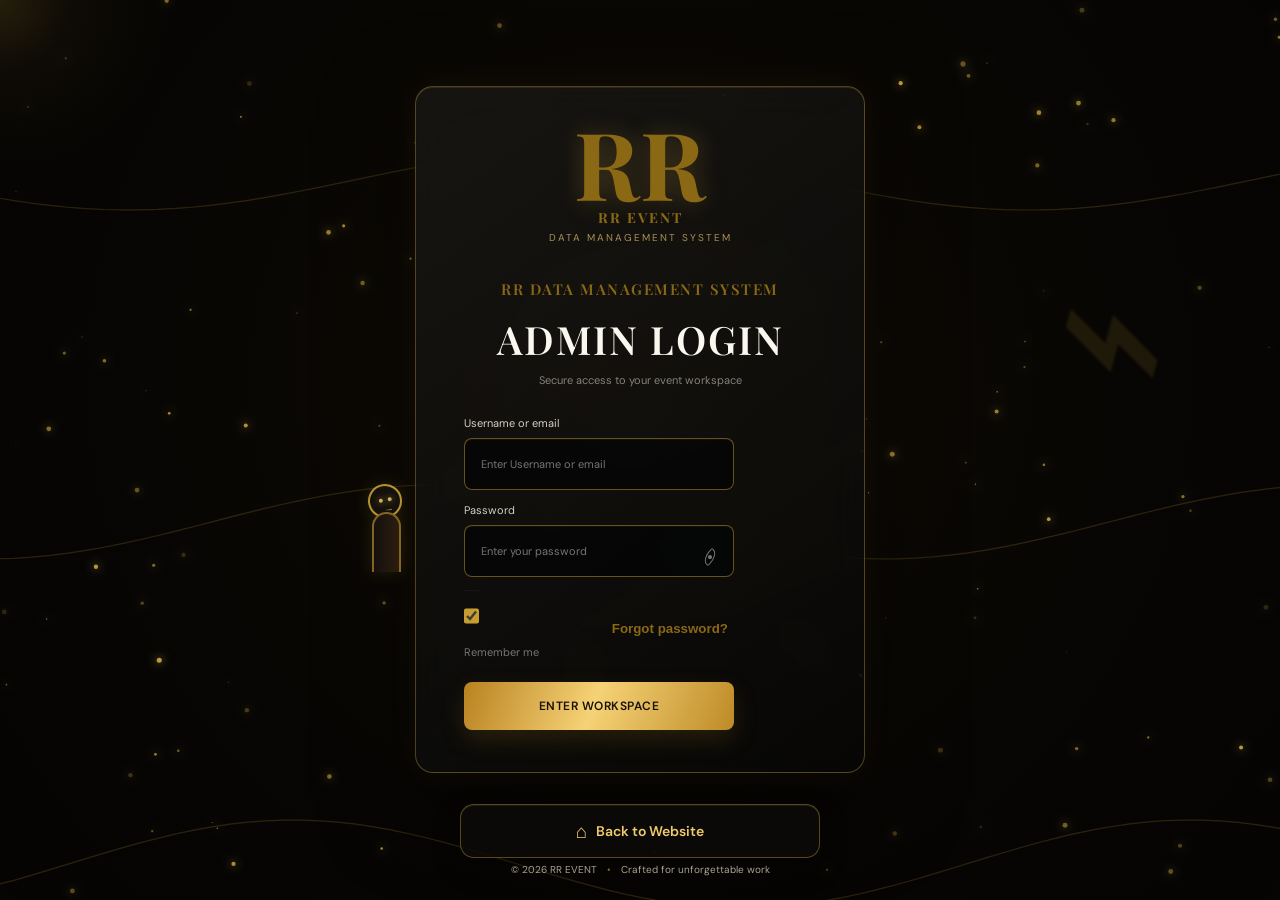
==== admin.html @ 733ca13f "Add files via upload" ====
<!doctype html>
<html lang="en">
<head>
  <meta charset="UTF-8">
  <meta name="viewport" content="width=device-width, initial-scale=1.0">
  <meta name="theme-color" content="#0b0b0c">
  <title>RR Data Management System</title>
  <link rel="preconnect" href="https://fonts.googleapis.com">
  <link rel="preconnect" href="https://fonts.gstatic.com" crossorigin>
  <link href="https://fonts.googleapis.com/css2?family=DM+Sans:wght@400;500;600;700&family=Playfair+Display:wght@600;700&display=swap" rel="stylesheet">
  <link rel="stylesheet" href="admin.css">
</head>
<body>
  <section class="login-screen" id="loginScreen">
    <div class="login-art"></div>
    <div class="localized-blur" id="localizedBlur" aria-hidden="true"></div>
    <canvas class="luxury-canvas" id="luxuryCanvas" aria-hidden="true"></canvas>
    <div class="cursor-glow" id="cursorGlow" aria-hidden="true"></div>
    <div class="decor decor-right" aria-hidden="true">⌁</div>
    <div class="login-panel">
      <a class="back-to-website" href="https://rreventin-glitch.github.io/rrevent/" target="_blank" rel="noopener noreferrer"><span aria-hidden="true">⌂</span> Back to Website</a>
      <div class="login-card" id="loginCard">
        <div class="peek-character" aria-hidden="true"><span class="peek-head"><i class="peek-eye eye-left"></i><i class="peek-eye eye-right"></i><b class="peek-mouth"></b></span><span class="peek-body"></span></div>
        <div class="brand-lockup"><span class="brand-mark">RR</span><span><b>RR EVENT</b><small>DATA MANAGEMENT SYSTEM</small></span></div>
        <div class="login-copy"><span class="eyebrow">RR DATA MANAGEMENT SYSTEM</span><h1>ADMIN LOGIN</h1><p>Secure access to your event workspace</p></div>
      <form id="loginForm">
        <label><span>Username or email</span><input id="username" type="text" placeholder="Enter Username or email" required></label>
        <label><span>Password</span><div class="password-field"><input id="password" type="password" placeholder="Enter your password" required><button type="button" class="icon-button" id="togglePassword" aria-label="Show password"><span class="eye-icon"><i></i></span></button></div></label>
        <div class="login-options"><label class="check"><input type="checkbox" checked> <span>Remember me</span></label><button type="button" class="text-button" id="forgotPassword">Forgot password?</button></div>
        <button class="primary-button" type="submit">Enter workspace <span>→</span></button>
      </form>
      </div>
    </div>
    <footer>© 2026 RR EVENT <span>•</span> Crafted for unforgettable work</footer>
  </section>

  <div class="modal-backdrop hidden" id="forgotPasswordModal"><div class="confirm-modal forgot-modal"><button class="modal-close" id="closeForgotPassword" aria-label="Close">×</button><div class="modal-symbol lock-symbol">⌑</div><span class="eyebrow">Security notice</span><h2>Password Reset Restricted</h2><p>Password reset is available only through authorized management.<br><br>Please contact your CEO or System Administrator for password assistance.</p><div class="ceo-contact"><span>Email <b>admin@rrevent.in</b></span><span>Phone <b>+91 62993 04593</b></span></div><div class="modal-actions"><button class="secondary-button" id="closeForgotPasswordAlt">Close</button><button class="primary-button" id="contactCeo">Contact CEO</button></div></div></div>

  <div class="app-shell hidden" id="appShell">
    <aside class="sidebar" id="sidebar">
      <div class="brand-lockup sidebar-brand"><span class="brand-mark">RR</span><span><b>RR EVENT</b><small>DATA MANAGEMENT</small></span></div>
      <div class="workspace-label">Workspace <span class="status-dot"></span></div>
      <nav class="nav-list" id="navList">
        <button class="nav-item active" data-view="Dashboard"><span>⌂</span> Dashboard</button>
        <button class="nav-item" data-view="Customers"><span>♙</span> Customers</button>
        <button class="nav-item" data-view="Bookings"><span>▣</span> Bookings</button>
        <button class="nav-item" data-view="Event Calendar"><span>▦</span> Event Calendar</button>
        <button class="nav-item" data-view="Payments"><span>₹</span> Payments</button>
        <button class="nav-item" data-view="Quotes"><span>▤</span> Quotes</button>
        <button class="nav-item" data-view="Teams"><span>♧</span> Teams</button>
        <div class="nav-divider"></div>
        <button class="nav-item" data-view="Photography"><span>◉</span> Photography</button>
        <button class="nav-item" data-view="Videography"><span>▷</span> Videography</button>
        <button class="nav-item" data-view="Albums"><span>▧</span> Albums</button>
        <button class="nav-item" data-view="Reports"><span>⌁</span> Reports</button>
        <button class="nav-item" data-view="Settings"><span>⚙</span> Settings</button>
      </nav>
      <div class="sidebar-footer"><div class="support-icon">?</div><div><b>Need a hand?</b><small>Talk to support</small></div><span>→</span></div>
    </aside>
    <main class="main-content">
      <header class="topbar"><button class="menu-button" id="menuButton">☰</button><div class="search-box"><span>⌕</span><input placeholder="Search anything..." aria-label="Search"></div><div class="top-actions"><button class="notification" id="notificationButton" aria-label="Open notifications">♢<i>3</i></button><button class="theme-toggle" id="themeToggle" aria-label="Switch to Dark Mode" title="Switch to Dark Mode"><span class="theme-icon">🌙</span></button><div class="profile-wrap"><button class="profile" id="profileButton" aria-expanded="false" aria-haspopup="true"><div class="avatar">RK</div><div><b>Ritik Raj</b><small>Super Admin</small></div><span>⌄</span></button><div class="profile-menu" id="profileMenu" aria-hidden="true"><div class="profile-menu-head"><div class="avatar avatar-large">RK</div><div><b>Ritik Raj</b><small>Super Admin</small><em>● Active now</em></div></div><div class="profile-contact"><span>admin@rrevent.in</span><span>+91 98765 43210</span><span>Last login · Today, 09:42 AM</span></div><div class="profile-menu-list"><button data-profile-action="My Profile">♙ <span>My Profile</span></button><button data-profile-action="Security Settings">◈ <span>Security Settings</span></button><button data-profile-action="Notifications">♢ <span>Notifications <b class="menu-count">3</b></span></button><button data-profile-action="Activity Logs">⌁ <span>Activity Logs</span></button><button data-profile-action="Change Password">✦ <span>Change Password</span></button></div><button class="logout-link" data-profile-action="Logout">↪ <span>Logout</span></button></div></div></div></header>
      <div class="page-content" id="pageContent">
        <div class="page-heading"><div><span class="eyebrow">Friday, 21 August 2026</span><h1 id="pageTitle">Good morning, Ritik</h1><p id="pageSubtitle">Here is what is happening across your studio today.</p></div><div class="heading-actions"><div class="date-picker-wrap"><button class="secondary-button" id="dateButton" aria-expanded="false" aria-haspopup="dialog">01 Aug 2026 – 31 Aug 2026 <span>▣</span></button><div class="date-picker" id="datePicker" role="dialog" aria-label="Choose date range" hidden><div class="date-picker-heading"><b>Date range</b><button class="date-picker-close" id="closeDatePicker" aria-label="Close">×</button></div><div class="date-picker-fields"><label>From<input id="dateStart" type="date" value="2026-08-01"></label><label>To<input id="dateEnd" type="date" value="2026-08-31"></label></div><div class="date-picker-actions"><button class="secondary-button compact" id="cancelDateRange" type="button">Cancel</button><button class="primary-button compact" id="applyDateRange" type="button">Apply</button></div></div></div><button class="primary-button compact" id="quickAdd">+ <span>Add booking</span></button></div></div>
        <div id="viewContent"></div>
      </div>
    </main>
  </div>
  <div class="modal-backdrop hidden" id="logoutModal"><div class="confirm-modal"><button class="modal-close" data-close-modal aria-label="Close">×</button><div class="modal-symbol">↪</div><span class="eyebrow">Session control</span><h2>Logout Confirmation</h2><p>Are you sure you want to logout from RR EVENT Dashboard?</p><div class="modal-actions"><button class="secondary-button" data-close-modal>Cancel</button><button class="primary-button" id="confirmLogout">Logout</button></div></div></div>
  <div class="toast" id="toast"></div>
  <script src="app.js?v=booking-form-2"></script>
</body>
</html>
---- admin.css ----
#invoicePrintArea{display:none}
@media print{.print-totals{width:42%;margin:6mm 0 0 auto}.print-financials{display:block}.print-continuation-header{break-before:page;page-break-before:always;margin-top:0;padding-top:0}.print-notes{break-before:auto;page-break-before:auto}.print-bank{break-before:auto;page-break-before:auto}.print-terms{break-before:auto;page-break-before:auto}.print-terms li{white-space:pre-line}}
@media print{.print-logo-image{display:block;width:27mm;height:27mm;object-fit:contain;border:1px solid #c79d2f}.print-brand{gap:5mm}.print-brand h1{font-size:20pt}}
@media print{
	@page{size:A4 portrait;margin:0}
	html,body{margin:0!important;padding:0!important;background:#fff!important}
	body *{visibility:hidden!important}
	#invoicePrintArea,#invoicePrintArea *{visibility:visible!important}
	#invoicePrintArea{display:block!important;position:absolute;left:0;top:0;width:210mm;background:#fff;color:#222}
	.invoice-print-page{width:210mm;min-height:297mm;box-sizing:border-box;background:#fff;color:#222;padding:12mm 14mm;font-family:Arial,sans-serif;font-size:9pt;line-height:1.35}
	.print-header{display:flex;justify-content:space-between;gap:12mm;padding-bottom:7mm;border-bottom:1px solid #c79d2f}.print-brand{display:flex;gap:4mm;align-items:center}.print-logo{display:grid;place-items:center;width:17mm;height:17mm;border:1px solid #c79d2f;color:#a76570;font:700 22pt Georgia,serif}.print-brand h1{margin:0;color:#1c1b1b;font:700 19pt Georgia,serif;letter-spacing:.5px}.print-brand p{margin:1mm 0 0;color:#555;font-size:7.5pt}.print-title{text-align:right;align-self:center}.print-title strong{display:block;color:#a76570;font:700 13pt Georgia,serif;letter-spacing:1px}.print-title span{display:block;margin-top:1mm;color:#666;font-size:7.5pt}.print-meta{display:grid;grid-template-columns:repeat(3,1fr);gap:3mm;margin:7mm 0}.print-meta div{padding:3mm;border:1px solid #ded8d8;background:#fcfaf9}.print-meta b,.print-meta span{display:block}.print-meta b{color:#a76570;font-size:7pt;letter-spacing:.6px}.print-meta span{margin-top:1.5mm;font-size:9pt}.print-section{margin-top:6mm}.print-section h2{margin:0 0 3mm;color:#a76570;font:700 10pt Georgia,serif;letter-spacing:.7px}.print-two-col{display:grid;grid-template-columns:1fr 1fr;gap:9mm}.print-two-col p{margin:0 0 2mm;overflow-wrap:anywhere}.print-two-col p b{display:block;margin-bottom:.5mm;color:#666;font-size:7pt;text-transform:uppercase;letter-spacing:.4px}.print-event-table,.print-service-table{width:100%;border-collapse:collapse;table-layout:fixed}.print-event-table th,.print-event-table td,.print-service-table th,.print-service-table td{padding:2.5mm 2mm;border-bottom:1px solid #e5dfdf;text-align:left;vertical-align:top;overflow-wrap:anywhere}.print-event-table th,.print-service-table th{background:#f8f0f1;color:#65575a;font-size:7pt;letter-spacing:.5px}.print-event-table th:nth-child(1){width:38%}.print-event-table th:nth-child(2){width:25%}.print-service-table th:first-child,.print-service-table td:first-child{width:12%;text-align:center}.print-service-table th:nth-child(3),.print-service-table td:nth-child(3){width:12%;text-align:center}.print-service-table th:last-child,.print-service-table td:last-child{width:25%;text-align:right}.print-financials{display:grid;grid-template-columns:1.2fr .8fr;gap:9mm;align-items:start}.print-notes p{white-space:pre-line;overflow-wrap:anywhere;margin:0;color:#444;font-size:8pt}.print-notes h2:not(:first-child){margin-top:5mm}.print-totals{padding-left:5mm;border-left:1px solid #e3dada}.print-totals p{display:flex;justify-content:space-between;gap:5mm;margin:0;padding:2mm 0;border-bottom:1px solid #eee7e7}.print-totals b{white-space:nowrap}.print-emphasis{color:#a76570;font-size:10pt;border-bottom:2px solid #a76570!important}.print-words{margin:5mm 0 0;color:#555;font:italic 8.5pt Georgia,serif}.print-bank>div{display:grid;grid-template-columns:repeat(4,1fr);gap:2mm 5mm;padding:3mm;border:1px solid #ded8d8}.print-bank b,.print-bank span{display:block}.print-bank b{color:#777;font-size:7pt}.print-bank span{margin-top:1mm;overflow-wrap:anywhere}.print-terms ol{margin:0;padding-left:5mm;color:#444;font-size:8pt}.print-terms li{margin-bottom:1mm}.print-footer{display:flex;flex-direction:column;align-items:center;gap:1mm;margin-top:8mm;padding-top:4mm;border-top:1px solid #e5dfdf;color:#666;font-size:7.5pt}.print-footer strong{color:#a76570;font:700 10pt Georgia,serif}.print-section,.print-financials,.print-bank,.print-terms,.print-service-table tr{break-inside:avoid;page-break-inside:avoid}.print-service-table thead{display:table-header-group}.print-service-table tr{break-inside:avoid}
}
 .invoice-container label:has(input[name="gstNumber"]){display:none}.terms-list li{white-space:pre-line}
 .invoice-history{padding:22px;overflow:hidden}.invoice-history .account-title{margin-bottom:18px}.invoice-filters{display:grid;grid-template-columns:minmax(220px,1.8fr) 180px 150px 150px;gap:8px;margin-bottom:16px}.invoice-filters input,.invoice-filters select{margin:0;padding:10px 11px;background:#101012;border:1px solid var(--line);border-radius:6px;color:var(--text);font:11px var(--font)}.invoice-history-table-wrap{overflow:auto}.invoice-history-table{width:100%;min-width:1060px;border-collapse:collapse;font-size:10px}.invoice-history-table th{padding:10px 8px;text-align:left;color:#858188;font-weight:500;white-space:nowrap}.invoice-history-table td{padding:12px 8px;border-top:1px solid #2b2b2e;color:#d6d1c8;white-space:nowrap}.invoice-history-table td strong{color:var(--gold-soft)}.invoice-row-actions{display:flex;gap:5px}.invoice-row-actions button{padding:5px 7px;border:1px solid #3b3528;border-radius:4px;background:#18140c;color:#d6b65f;font:9px var(--font);cursor:pointer}.invoice-row-actions button:hover{border-color:var(--gold);background:#2b210d}.invoice-status{padding:4px 6px;border-radius:4px;font-size:9px}.invoice-status.paid{background:#1a3320;color:#9bd27e}.invoice-status.partially-paid{background:#3a2e14;color:#f0c85e}.invoice-status.pending{background:#34201d;color:#e79586}.invoice-empty{padding:35px 15px;text-align:center;color:var(--muted);border-top:1px solid #2b2b2e;font-size:11px}.invoice-workspace .invoice-toolbar .primary-button{white-space:nowrap}
@media(max-width:760px){.invoice-filters{grid-template-columns:1fr 1fr}.invoice-filters input:first-child{grid-column:1/-1}.invoice-history{padding:16px}.invoice-history .account-title .primary-button{margin-top:0}}
.invoice-container select{display:block;width:100%;margin-top:5px;padding:8px 9px;border:1px solid #ded6d6;border-radius:3px;background:#fff;color:#2a2628;font:10px var(--font);outline:none}.invoice-table select{margin:0;padding:7px;border-color:transparent}
@media print{body{background:#fff!important;color:#252126!important}.no-print,.sidebar,.topbar,.page-heading{display:none!important}.app-shell{display:block!important;min-height:0!important;background:#fff!important}.main-content{width:100%!important}.page-content{padding:0!important;max-width:none!important}.invoice-workspace{max-width:none!important;margin:0!important}.invoice-toolbar{display:none!important}.invoice-container{display:block!important;width:100%!important;max-width:900px!important;min-height:0!important;margin:0 auto!important;padding:34px 40px!important;background:#fff!important;color:#252126!important;box-shadow:none!important;border:0!important;border-top:5px solid #b76e79!important;border-radius:0!important}.invoice-header{display:flex!important;padding-bottom:22px!important;border-bottom:1px solid #d4af37!important}.invoice-two-col,.invoice-lower{display:grid!important;grid-template-columns:1fr 1fr!important;gap:16px!important}.invoice-summary{display:grid!important;grid-template-columns:1.25fr .75fr!important;gap:28px!important}.invoice-container input,.invoice-container textarea{border:1px solid #ded6d6!important;background:#fff!important;color:#2a2628!important;padding:8px 9px!important;box-shadow:none!important}.invoice-table input{border-color:transparent!important}.invoice-section,.invoice-summary,.invoice-lower,.invoice-table tr,.signature-grid{break-inside:avoid!important;page-break-inside:avoid!important}@page{size:A4 portrait;margin:10mm}}
/* Printable invoice workspace */
.invoice-workspace{max-width:1180px;margin:0 auto}.invoice-toolbar{display:flex;justify-content:space-between;align-items:flex-end;gap:18px;margin-bottom:18px}.invoice-toolbar h2{font:600 26px var(--display);margin:7px 0 4px}.invoice-toolbar p{color:var(--muted);font-size:11px;margin:0}.invoice-actions{display:flex;gap:8px;flex-wrap:wrap;justify-content:flex-end}.invoice-actions button{padding:10px 12px;font-size:10px}.invoice-container{max-width:900px;margin:0 auto;background:#fff;color:#252126;padding:34px 40px;box-shadow:0 20px 55px rgba(0,0,0,.25);border-top:5px solid #b76e79;border-radius:4px}.invoice-header{display:flex;justify-content:space-between;gap:25px;padding-bottom:22px;border-bottom:1px solid #d4af37}.invoice-brand{display:flex;gap:13px;align-items:center}.invoice-logo{display:grid;place-items:center;width:62px;height:62px;border:1px solid #d4af37;color:#b76e79;font:700 29px var(--display);letter-spacing:-1px}.invoice-brand h1{font:700 24px var(--display);letter-spacing:1px;margin:0;color:#1a1a1a}.invoice-brand p{font-size:9px;color:#716a6d;margin:4px 0 0}.invoice-badge{text-align:right;align-self:center}.invoice-badge span{display:block;color:#b76e79;font:700 15px var(--display);letter-spacing:1.5px}.invoice-badge strong{display:block;color:#817374;font-size:9px;font-weight:500;margin-top:5px}.invoice-meta{display:grid;grid-template-columns:1fr 1fr 1fr;gap:10px;margin:21px 0}.invoice-container label{display:block;color:#746b6e;font-size:9px;font-weight:700;letter-spacing:.4px}.invoice-container label small{font-weight:400}.invoice-container input,.invoice-container textarea{display:block;width:100%;margin-top:5px;padding:8px 9px;border:1px solid #ded6d6;border-radius:3px;background:#fff;color:#2a2628;font:10px var(--font);outline:none}.invoice-container input:focus,.invoice-container textarea:focus{border-color:#b76e79;box-shadow:0 0 0 2px rgba(183,110,121,.1)}.invoice-two-col,.invoice-lower{display:grid;grid-template-columns:1fr 1fr;gap:16px}.invoice-section{padding:17px 0;border-top:1px solid #e7e0e0}.invoice-section h3{margin:0 0 13px;color:#b76e79;font:700 13px var(--display);letter-spacing:.8px;text-transform:uppercase}.invoice-fields{display:grid;grid-template-columns:1fr 1fr;gap:10px}.invoice-fields .span-full{grid-column:1/-1}.event-input-row{display:grid;grid-template-columns:1fr 1fr 1.2fr 22px;gap:6px;align-items:center;margin-bottom:7px}.event-input-row input{margin:0}.invoice-container .icon-button{border:0;background:none;color:#9b7a7d;cursor:pointer;font-size:17px;padding:3px}.section-title{display:flex;justify-content:space-between;align-items:center}.invoice-container .text-button{color:#b76e79;font:600 10px var(--font);padding:3px 0}.service-table-wrap{overflow-x:auto}.invoice-table{width:100%;border-collapse:collapse;font-size:10px}.invoice-table th{background:#f8f0f1;color:#786a6e;padding:9px;text-align:left;font-size:9px;text-transform:uppercase;letter-spacing:.5px}.invoice-table th:first-child,.invoice-table td:first-child{width:38px;text-align:center}.invoice-table th:nth-child(3),.invoice-table td:nth-child(3){width:150px}.invoice-table td{padding:5px;border-bottom:1px solid #eee6e6}.invoice-table input{margin:0;padding:7px;border-color:transparent}.invoice-summary{display:grid;grid-template-columns:1.25fr .75fr;gap:28px;padding:18px 0;border-top:1px solid #e7e0e0}.summary-notes{display:grid;gap:10px}.summary-total{padding:4px 0 0 20px;border-left:1px solid #eadede}.summary-total label{margin-bottom:9px}.summary-total>div{display:flex;justify-content:space-between;align-items:center;padding:7px 0;border-bottom:1px solid #eee6e6;color:#766e70;font-size:10px}.summary-total strong{color:#282225;font-size:11px}.summary-total .net-total{border-bottom:2px solid #b76e79;color:#b76e79;font-weight:700;font-size:12px}.summary-total .net-total strong{color:#b76e79;font-size:16px}.amount-words{color:#8b777a;font:italic 10px var(--display);line-height:1.5;margin:10px 0 0}.terms-list{margin:0;padding-left:17px;color:#766e70;font-size:9px;line-height:1.75}.signature-grid{display:grid;grid-template-columns:1fr 1fr;gap:70px;margin-top:30px;padding-top:10px}.signature-grid>div{display:flex;flex-direction:column;gap:5px;color:#4c4446;font-size:10px}.signature-grid small{color:#918487;font-size:9px}.signature-line{height:34px;border-bottom:1px solid #8d7e80}.invoice-footer{text-align:center;border-top:1px solid #eadede;margin-top:30px;padding-top:14px;color:#b76e79;font:600 10px var(--display);letter-spacing:.5px}.invoice-container input[readonly]{color:#846b6e;background:#fcf8f8}
@media(max-width:760px){.invoice-toolbar{display:block}.invoice-actions{justify-content:stretch;margin-top:14px}.invoice-actions button{flex:1;min-width:120px}.invoice-container{padding:24px 18px}.invoice-header,.invoice-two-col,.invoice-lower,.invoice-summary{grid-template-columns:1fr;display:grid}.invoice-badge{text-align:left}.invoice-meta{grid-template-columns:1fr}.invoice-fields{grid-template-columns:1fr}.invoice-fields .span-full{grid-column:auto}.summary-total{border-left:0;border-top:1px solid #eadede;padding:16px 0 0}.signature-grid{gap:25px}.invoice-brand{align-items:flex-start}.invoice-brand p{max-width:220px}}
@media print{body{background:#fff;color:#000}.no-print,.sidebar,.topbar,.page-heading{display:none!important}.app-shell{display:block;min-height:0;background:#fff}.main-content{width:100%}.page-content{padding:0;max-width:none}.invoice-workspace{max-width:none}.invoice-toolbar{display:none}.invoice-container{width:100%;max-width:none;min-height:277mm;margin:0;padding:0;background:#fff;box-shadow:none;border:0;border-top:3px solid #b76e79;border-radius:0}.invoice-container input,.invoice-container textarea{border-color:transparent!important;box-shadow:none!important;padding-left:0;padding-right:0}.invoice-section,.invoice-summary,.invoice-lower,.invoice-table tr,.signature-grid{break-inside:avoid;page-break-inside:avoid}.invoice-container{font-size:10px}@page{size:A4 portrait;margin:10mm}}
 .date-picker-wrap{position:relative}.date-picker{position:absolute;right:0;top:calc(100% + 8px);z-index:3;width:290px;padding:16px;background:var(--surface-2);border:1px solid #59451e;border-radius:8px;box-shadow:0 16px 35px rgba(0,0,0,.35)}.date-picker[hidden]{display:none}.date-picker-heading{display:flex;justify-content:space-between;align-items:center;margin-bottom:14px}.date-picker-close{border:0;background:none;color:var(--muted);font-size:20px;cursor:pointer}.date-picker-fields{display:grid;grid-template-columns:1fr 1fr;gap:10px}.date-picker-fields label{display:block;color:var(--muted);font-size:10px}.date-picker-fields input{padding:9px 7px;font-size:11px}.date-picker-actions{display:flex;justify-content:flex-end;gap:8px;margin-top:14px}
/* Premium animated login */
.login-screen{isolation:isolate!important;min-height:100svh!important;background:#050505!important;overflow:hidden!important}
.login-screen .login-art{position:absolute!important;inset:-2%!important;z-index:-4!important;min-height:104%!important;background:linear-gradient(rgba(0,0,0,.28),rgba(0,0,0,.28)),url('./ASSETS/backdrop%20of%20login%20page.png') center center/cover no-repeat!important;background-position:calc(50% + var(--bg-x, 0px)) calc(50% + var(--bg-y, 0px))!important;filter:saturate(1.05) brightness(1.08)!important;transition:background-position .35s ease-out;animation:luxury-breathe 24s ease-in-out infinite alternate}
.luxury-canvas{position:absolute;inset:0;width:100%;height:100%;z-index:-2;pointer-events:none}
.cursor-glow{position:absolute;z-index:-1;width:360px;height:360px;left:0;top:0;pointer-events:none;border-radius:50%;background:radial-gradient(circle,rgba(225,174,60,.15),rgba(225,174,60,.04) 28%,transparent 68%);mix-blend-mode:screen;transform:translate(-50%,-50%);transition:opacity .4s}
.decor{position:absolute;z-index:-1;color:rgba(214,170,59,.11);font:140px var(--display);pointer-events:none;filter:blur(1px)}.decor-left{left:5%;bottom:12%;transform:rotate(-24deg)}.decor-right{right:8%;top:21%;font-size:200px;transform:rotate(15deg)}
.login-panel{display:flex!important;position:relative!important;z-index:1!important;max-width:none!important;width:100%!important;min-height:100svh!important;padding:clamp(24px,5vh,58px) 20px 65px!important;align-items:center!important;justify-content:center!important;text-align:center!important}
.login-card{width:min(100%,450px);padding:38px 48px 42px;border:1px solid rgba(214,175,70,.34);border-radius:18px;background:linear-gradient(145deg,rgba(26,25,22,.76),rgba(7,7,7,.62));box-shadow:0 30px 90px rgba(0,0,0,.52),inset 0 1px rgba(255,224,141,.1),0 0 35px rgba(192,139,31,.08);-webkit-backdrop-filter:blur(18px);backdrop-filter:blur(18px);animation:card-float 6s ease-in-out infinite;transform-style:preserve-3d;transition:transform .18s ease-out,box-shadow .3s}
.login-card:hover{box-shadow:0 36px 100px rgba(0,0,0,.6),inset 0 1px rgba(255,224,141,.16),0 0 55px rgba(192,139,31,.16)}
.login-card .brand-lockup{justify-content:center;flex-direction:column;gap:8px}.login-card .brand-mark{border:0;padding:0;font-size:88px;line-height:.76;text-shadow:0 0 24px rgba(224,180,70,.25)}.login-card .brand-lockup b{font:700 15px var(--display);letter-spacing:2px}.login-card .brand-lockup small{font-size:9px;letter-spacing:2.5px;margin-top:3px}
.login-card .login-copy{margin:35px 0 29px}.login-card .login-copy .eyebrow{display:block;color:var(--gold-soft);font:600 15px var(--display);letter-spacing:1.5px}.login-card .login-copy h1{font:600 clamp(30px,4vw,39px) var(--display);letter-spacing:2px;margin:14px 0 0;color:#faf7ef}.login-card .login-copy p{display:block;font-size:11px;margin-top:8px;color:#85827b}
.login-card form{width:100%!important}.login-card form label{display:block;text-align:left;color:#c9c3b4;font-size:11px;margin-bottom:20px}.login-card form label>span{display:block;margin-bottom:8px}.login-card form input{height:52px!important;padding:14px 16px!important;margin:0!important;border:1px solid rgba(211,166,48,.48)!important;border-radius:8px!important;background:rgba(4,5,6,.73)!important;box-shadow:inset 0 1px rgba(255,255,255,.04);transition:border-color .3s,box-shadow .3s,transform .3s}.login-card form input:focus{border-color:var(--gold-soft)!important;box-shadow:0 0 0 3px rgba(212,175,55,.11),0 0 20px rgba(212,175,55,.12)!important;transform:translateY(-1px)}.login-card .password-field input{padding-right:44px!important}.login-card .icon-button{bottom:14px}
.login-card .login-options{margin:0 0 23px;font-size:11px}.login-card .text-button{color:var(--gold-soft);font-weight:600}.login-card .primary-button{position:relative;overflow:hidden;width:100%;height:54px;padding:15px;background:linear-gradient(110deg,#b98220,#f6d276 48%,#bd8b27)!important;color:#171107;border:0!important;border-radius:8px!important;text-transform:uppercase;letter-spacing:1px;box-shadow:0 10px 25px rgba(178,126,29,.18);transition:transform .2s,box-shadow .2s}.login-card .primary-button:before{content:'';position:absolute;inset:0;background:linear-gradient(105deg,transparent 35%,rgba(255,255,255,.45),transparent 65%);transform:translateX(-120%);transition:transform .6s}.login-card .primary-button:hover{transform:translateY(-2px);box-shadow:0 15px 35px rgba(214,165,48,.32)}.login-card .primary-button:hover:before{transform:translateX(120%)}.login-card .primary-button span{display:none}.login-screen>footer{position:absolute;z-index:2;bottom:24px;left:0;right:0;margin:0;text-align:center;color:#aaa394;font-size:10px}.login-screen>footer span{color:var(--gold-soft)}
@keyframes luxury-breathe{from{filter:saturate(.8);transform:scale(1)}to{filter:saturate(1.2);transform:scale(1.06)}}@keyframes card-float{0%,100%{transform:translateY(0)}50%{transform:translateY(-8px)}}
@media(max-width:600px){.login-card{padding:31px 25px 32px;border-radius:14px}.login-card .brand-mark{font-size:70px}.login-card .login-copy{margin:27px 0 23px}.cursor-glow{width:260px;height:260px}.decor{font-size:80px}.login-screen>footer{bottom:16px}}
@media(prefers-reduced-motion:reduce){.login-card,.login-screen .login-art{animation:none}.cursor-glow{display:none}}
.localized-blur{position:absolute;inset:0;z-index:-3;pointer-events:none;opacity:0;transition:opacity .5s ease;-webkit-backdrop-filter:blur(8px);backdrop-filter:blur(8px);-webkit-mask-image:radial-gradient(ellipse 310px 250px at var(--blur-x,50%) var(--blur-y,50%),#000 0%,rgba(0,0,0,.82) 48%,transparent 100%);mask-image:radial-gradient(ellipse 310px 250px at var(--blur-x,50%) var(--blur-y,50%),#000 0%,rgba(0,0,0,.82) 48%,transparent 100%)}.localized-blur.active{opacity:1}.login-card.focus-active{box-shadow:0 0 40px rgba(212,175,55,.12),0 36px 100px rgba(0,0,0,.6),inset 0 1px rgba(255,224,141,.16);border-color:rgba(240,203,107,.55);transform:scale(1.01)}
@media(max-width:600px){.localized-blur{-webkit-backdrop-filter:blur(6px);backdrop-filter:blur(6px);-webkit-mask-image:radial-gradient(ellipse 250px 210px at var(--blur-x,50%) var(--blur-y,50%),#000,transparent 100%);mask-image:radial-gradient(ellipse 250px 210px at var(--blur-x,50%) var(--blur-y,50%),#000,transparent 100%)}}
@media(prefers-reduced-motion:reduce){.localized-blur{transition:none}.login-card.focus-active{transform:none}}
.peek-character{position:absolute;left:-38px;top:58%;width:45px;height:88px;pointer-events:none;opacity:.84;transform:translateX(-18px);transition:transform .45s cubic-bezier(.2,.8,.2,1),opacity .35s;filter:drop-shadow(0 0 8px rgba(212,175,55,.18))}.peek-head{position:absolute;left:8px;top:0;width:34px;height:34px;border:2px solid #d4af37;border-radius:50%;background:#171310;transform:rotate(-10deg);transition:transform .45s cubic-bezier(.2,.8,.2,1)}.peek-eye{position:absolute;top:12px;width:4px;height:4px;background:#f4d06f;border-radius:50%;box-shadow:0 0 6px #d4af37;transition:transform .45s cubic-bezier(.2,.8,.2,1)}.eye-left{left:9px}.eye-right{right:8px}.peek-body{position:absolute;left:12px;top:28px;width:29px;height:60px;border:2px solid #9c7629;border-bottom:0;border-radius:20px 20px 0 0;background:linear-gradient(90deg,#181211,#332311)}.password-visible .peek-character{transform:translateX(0) rotate(2deg);opacity:1}.password-visible .peek-head{transform:translate(8px,7px) rotate(7deg)}.password-visible .peek-eye{transform:translate(4px,2px)}.password-visible .peek-character:after{content:'!';position:absolute;right:-5px;top:-10px;color:#f4d06f;font:700 15px var(--display);animation:peek-surprise .7s ease-out}.password-visible .login-card{box-shadow:0 0 40px rgba(212,175,55,.12)}@keyframes peek-surprise{from{opacity:0;transform:translateY(5px)}to{opacity:1;transform:none}}
@media(max-width:600px){.peek-character{left:-23px;transform:translateX(-12px) scale(.8)}.password-visible .peek-character{transform:translateX(2px) rotate(2deg) scale(.8)}}
@media(prefers-reduced-motion:reduce){.peek-character,.peek-head,.peek-eye{transition:none}.password-visible .peek-character:after{animation:none}}
.eye-icon{display:block;position:relative;width:16px;height:10px;border:1.5px solid currentColor;border-radius:80% 12%;transform:rotate(-45deg);transition:transform .25s ease,color .25s ease}.eye-icon i{position:absolute;left:5px;top:2px;width:4px;height:4px;border:1px solid currentColor;border-radius:50%;background:currentColor}.eye-icon:after{content:'';position:absolute;left:-2px;top:3px;width:19px;height:1.5px;background:currentColor;transform:rotate(90deg) scaleX(0);transform-origin:center;transition:transform .25s ease}.icon-button.is-visible .eye-icon{transform:rotate(-45deg) scale(1.08);color:var(--gold-soft)}.icon-button.is-visible .eye-icon:after{transform:rotate(90deg) scaleX(1)}.peek-mouth{position:absolute;left:14px;top:22px;width:7px;height:3px;border-bottom:1.5px solid #d4af37;border-radius:50%;transition:all .35s ease}.password-visible .peek-mouth{left:14px;top:21px;width:6px;height:6px;border:1.5px solid #f4d06f;border-radius:50%;box-shadow:0 0 5px rgba(244,208,111,.35)}

/* Account and authentication surfaces */
.profile-wrap{position:relative}.profile{display:flex;align-items:center;gap:10px;border:0;background:none;color:var(--text);font:inherit;text-align:left;cursor:pointer;padding:5px;border-radius:8px}.profile:hover{background:#211a0d}.profile>span{margin-left:7px}.profile-menu{position:absolute;right:0;top:50px;width:290px;z-index:10;padding:10px;border:1px solid #5b461b;border-radius:10px;background:rgba(18,17,17,.97);box-shadow:0 20px 45px rgba(0,0,0,.5);opacity:0;visibility:hidden;transform:translateY(-7px) scale(.98);transition:.2s;backdrop-filter:blur(16px)}.profile-menu.open{opacity:1;visibility:visible;transform:none}.profile-menu-head{display:flex;gap:11px;align-items:center;padding:10px 9px 12px;border-bottom:1px solid #302a1d}.avatar-large{width:42px;height:42px}.profile-menu-head b,.profile-menu-head small,.profile-menu-head em{display:block}.profile-menu-head b{font-size:13px}.profile-menu-head small{color:var(--muted);font-size:10px;margin-top:3px}.profile-menu-head em{color:var(--green);font-size:9px;font-style:normal;margin-top:5px}.profile-contact{display:grid;gap:5px;padding:11px 9px;color:#aaa596;font-size:10px}.profile-menu-list{border-top:1px solid #302a1d;border-bottom:1px solid #302a1d;padding:7px 0}.profile-menu-list button,.logout-link{width:100%;display:flex;align-items:center;gap:12px;padding:10px 9px;border:0;background:none;color:#bbb8b0;text-align:left;font:11px var(--font);cursor:pointer;border-radius:5px}.profile-menu-list button:hover,.logout-link:hover{background:#35270f;color:var(--gold-soft)}.profile-menu-list button>span,.logout-link span{flex:1}.menu-count{float:right;border-radius:9px;background:#bd8d2e;color:#120e07;padding:2px 6px;font-size:9px}.logout-link{color:#dd8277;margin-top:5px}.account-layout{display:grid;grid-template-columns:minmax(0,1.3fr) minmax(280px,.7fr);gap:14px}.account-main{min-width:0}.account-title{display:flex;justify-content:space-between;align-items:flex-start;gap:15px;margin-bottom:25px}.account-title h2{font:600 25px var(--display);margin:7px 0 5px}.account-title p{color:var(--muted);margin:0;font-size:12px}.avatar-xl{width:76px;height:76px;font-size:20px}.profile-hero{display:flex;align-items:center;gap:16px;padding-bottom:24px;margin-bottom:24px;border-bottom:1px solid #2b2b2e}.profile-hero h3{margin:0 0 4px;font:600 19px var(--display)}.profile-hero p{margin:0 0 8px;color:var(--muted);font-size:11px}.form-grid{display:grid;grid-template-columns:1fr 1fr;gap:18px}.form-grid label,.security-form label{display:block;color:#b7b3ab;font-size:11px}.form-grid input,.security-form input{display:block;margin-top:7px;padding:12px 13px;background:#0f0f11;border:1px solid #363437;border-radius:6px;color:var(--text);width:100%;font:11px var(--font)}.form-grid input:focus,.security-form input:focus{border-color:var(--gold);outline:0}.account-side{display:grid;gap:14px;align-content:start}.detail-list{display:grid;gap:0}.detail-list span{display:flex;justify-content:space-between;gap:12px;border-top:1px solid #2d2d30;padding:12px 0;color:var(--muted);font-size:10px}.detail-list b{color:#e4dfd4;text-align:right;font-weight:500}.security-status{color:var(--green);border:1px solid #345329;border-radius:5px;padding:7px 9px;font-size:10px}.security-form{max-width:470px;display:grid;gap:17px}.password-rules{display:grid;gap:5px;color:var(--muted);font-size:10px;padding:13px;border:1px solid #3b321f;border-radius:6px;background:#17130b}.password-rules b{color:var(--gold-soft);margin-bottom:2px}.session-item{display:flex;gap:10px;align-items:center;border-top:1px solid #2d2d30;padding:13px 0}.session-icon,.notification-row-icon{width:29px;height:29px;display:grid;place-items:center;color:var(--gold-soft);background:#302514;border-radius:6px}.session-item>div{flex:1}.session-item b,.session-item small{display:block}.session-item b{font-size:11px}.session-item small{color:var(--muted);font-size:9px;margin-top:4px}.session-item em{color:var(--green);font-style:normal;font-size:9px}.notifications-panel,.activity-panel,.settings-panel{max-width:850px}.notification-row{display:flex;align-items:center;gap:13px;border-top:1px solid #2d2d30;padding:16px 0}.notification-row>div{flex:1}.notification-row b{font-size:12px}.notification-row p{margin:5px 0;color:#b1aca3;font-size:11px}.notification-row small,.activity-row small{color:var(--muted);font-size:10px}.activity-row{display:grid;grid-template-columns:1fr 1.3fr 130px;gap:18px;align-items:center;border-top:1px solid #2d2d30;padding:17px 0;font-size:11px}.activity-row span{color:#b1aca3}.setting-row{display:flex;justify-content:space-between;align-items:center;border-top:1px solid #2d2d30;padding:17px 0}.setting-row b,.setting-row small{display:block}.setting-row b{font-size:12px}.setting-row small{font-size:10px;color:var(--muted);margin-top:5px}.setting-row input{accent-color:var(--gold);width:17px;height:17px}.modal-backdrop{position:fixed;inset:0;z-index:30;display:grid;place-items:center;background:rgba(0,0,0,.7);backdrop-filter:blur(5px)}.confirm-modal{position:relative;width:min(90%,390px);padding:31px;text-align:center;border:1px solid #5b461b;border-radius:12px;background:#171616;box-shadow:0 30px 80px #000}.modal-close{position:absolute;right:14px;top:10px;color:var(--muted);border:0;background:none;font-size:22px;cursor:pointer}.modal-symbol{display:grid;place-items:center;margin:0 auto 16px;width:44px;height:44px;border-radius:50%;background:#3b2811;color:var(--gold-soft);font-size:20px}.confirm-modal h2{font:600 22px var(--display);margin:9px 0}.confirm-modal p{color:var(--muted);font-size:11px;line-height:1.6;margin:0 auto 23px;max-width:275px}.modal-actions{display:flex;justify-content:center;gap:9px}.modal-actions button{min-width:100px}.modal-actions .primary-button{background:#bd5b51;border-color:#bd5b51;color:#fff}.top-actions .notification{cursor:pointer}
@media(max-width:760px){.profile-menu{right:-6px}.account-layout{grid-template-columns:1fr}.form-grid{grid-template-columns:1fr}.activity-row{grid-template-columns:1fr;gap:5px}.account-title{display:block}.account-title .primary-button,.account-title .secondary-button{margin-top:16px}}

/* Profile hover interaction */
.profile-menu{width:320px!important;background:#0b0b0f!important;border-color:rgba(212,175,55,.2)!important;border-radius:16px!important;transition:opacity .25s ease,visibility .25s ease,transform .25s cubic-bezier(.2,.8,.2,1)!important}
.profile-menu-list button,.logout-link{position:relative;transition:background .2s ease,color .2s ease,transform .2s ease;padding-left:12px!important}
.profile-menu-list button:before,.logout-link:before{content:'';position:absolute;left:0;top:7px;bottom:7px;width:0;background:var(--gold);border-radius:0 2px 2px 0;transition:width .2s ease}
.profile-menu-list button:hover,.logout-link:hover{background:rgba(212,175,55,.08)!important;color:var(--gold-soft)!important;transform:translateX(4px)}
.profile-menu-list button:hover:before,.logout-link:hover:before{width:3px}
.profile-menu-list button:hover>*,.logout-link:hover>*{transform:translateX(2px)}
.profile-menu-list button>*,.logout-link>*{transition:transform .2s ease}.menu-count{animation:notification-pulse 2s ease-in-out infinite}
@keyframes notification-pulse{0%,100%{box-shadow:0 0 0 0 rgba(212,175,55,0)}50%{box-shadow:0 0 0 4px rgba(212,175,55,.15)}}
@media(max-width:760px){.profile-menu{width:min(320px,calc(100vw - 28px))!important}}

/* Admin booking entry */
.booking-form{max-width:none}.booking-layout{display:grid;grid-template-columns:minmax(0,1.18fr) minmax(270px,.82fr) minmax(250px,.72fr);gap:10px;align-items:start}.booking-column{display:grid;gap:10px;min-width:0}.booking-panel{padding:13px 12px;background:linear-gradient(145deg,#171719,#101011);box-shadow:none}.booking-panel .panel-heading{margin-bottom:12px}.booking-panel .panel-heading h2{font:600 13px var(--font);color:var(--gold-soft);display:flex;align-items:center;gap:8px}.panel-icon{color:var(--gold);font-size:15px;width:16px;text-align:center}.booking-panel label{font-size:9px;color:#c9c5bc;margin-bottom:9px}.booking-panel input,.booking-panel select{height:27px;padding:5px 8px;margin-top:5px;border-radius:4px;font-size:10px;background:#19191b;border-color:#2c2c2e}.booking-panel select{appearance:auto}.booking-panel input:read-only{color:#aaa;background:#202023}.required-mark{color:#dd9e31;font-style:normal}.form-grid{gap:0 8px}.form-grid-3{display:grid;grid-template-columns:repeat(3,minmax(0,1fr))}.form-grid-2{display:grid;grid-template-columns:repeat(2,minmax(0,1fr))}.span-full{grid-column:1/-1}.form-divider{height:1px;background:#2d2a23;margin:4px 0 11px}.field-group h3{font-size:10px;color:var(--gold-soft);font-weight:500;margin:0 0 7px}.field-group h3 small{color:#8b877c;font-size:8px}.field-note,.package-description{color:#8f8b82;font-size:9px;margin:0 0 9px}.service-grid{display:grid;grid-template-columns:repeat(2,minmax(0,1fr));gap:5px}.service-check{display:flex!important;align-items:center;gap:6px;background:#19191b;border:1px solid #29292b;border-radius:4px;padding:5px 6px;margin:0!important;color:#bcb8ae!important}.service-check input{width:12px!important;height:12px!important;margin:0!important;padding:0!important;accent-color:var(--gold)}.service-check span{font-size:9px}.package-choice{display:flex;align-items:end;gap:7px}.package-choice label{flex:1;margin:0}.package-choice .secondary-button{white-space:nowrap;padding:7px 8px;font-size:8px}.money-grid{display:grid;grid-template-columns:1fr 1fr;gap:0 8px}.money-grid label{display:grid;grid-template-columns:1fr 90px;align-items:center;gap:5px}.money-grid input{margin:0;text-align:right}.grand-total{display:flex;justify-content:space-between;align-items:center;border-top:1px solid #45402e;padding-top:10px;margin-top:3px;color:var(--gold-soft);font-size:13px}.grand-total strong{font-size:15px}.team-grid{display:grid;gap:0}.team-grid label{display:grid;grid-template-columns:118px 1fr;align-items:center;gap:7px}.team-grid select{margin:0}.textarea-field{min-height:58px!important;line-height:1.4}.upload-box{border:1px dashed #514522;border-radius:5px;padding:16px 8px;text-align:center;color:#8c887d!important}.upload-box input{display:none}.upload-box strong,.upload-box small{display:block}.upload-box strong{font-size:10px;color:#bdb49e}.upload-box strong span{color:var(--gold-soft)}.upload-box small{font-size:8px;margin-top:6px}.booking-actions{display:flex;gap:8px;flex-wrap:wrap;justify-content:flex-end;margin-top:12px}.booking-actions .secondary-button,.booking-actions .primary-button{padding:10px 12px;font-size:10px}.booking-confirmation{display:flex;gap:20px;align-items:center;flex-wrap:wrap;border:1px solid #4a3b19;border-radius:7px;padding:11px 13px;margin-top:10px;background:#19150d;color:#bbb5a4;font-size:10px}.booking-confirmation .eyebrow{font-size:9px}.booking-confirmation strong{color:var(--gold-soft)}.booking-confirmation b{color:var(--green);font-weight:500}
@media(max-width:1180px){.booking-layout{grid-template-columns:1fr 1fr}.booking-column:last-child{grid-column:1/-1;grid-template-columns:repeat(2,minmax(0,1fr));align-items:start}.booking-column:last-child .booking-panel:last-child{grid-column:1/-1}}
@media(max-width:760px){.booking-layout{grid-template-columns:1fr}.booking-column:last-child{grid-column:auto;grid-template-columns:1fr}.booking-column:last-child .booking-panel:last-child{grid-column:auto}.form-grid-3,.form-grid-2{grid-template-columns:1fr 1fr}.money-grid label{grid-template-columns:1fr 82px}.booking-actions{justify-content:stretch}.booking-actions button{flex:1;min-width:135px}.booking-confirmation{gap:9px;display:grid}}
@media(max-width:430px){.form-grid-3,.form-grid-2{grid-template-columns:1fr}.span-full{grid-column:auto}.service-grid{grid-template-columns:1fr}.package-choice{display:block}.package-choice .secondary-button{margin-top:7px;width:100%}.team-grid label{grid-template-columns:1fr}.team-grid select{margin-bottom:7px}}
.booking-panel textarea{width:100%;min-height:64px;margin-top:5px;padding:7px 8px;border:1px solid #2c2c2e;border-radius:4px;background:#19191b;color:var(--text);font:10px var(--font);line-height:1.4;resize:vertical}
.forgot-modal{padding:36px 34px 31px;background:rgba(15,15,18,.95);-webkit-backdrop-filter:blur(20px);backdrop-filter:blur(20px);border-color:rgba(212,175,55,.3);opacity:0;transform:translateY(20px) scale(.9);transition:opacity .4s ease,transform .4s cubic-bezier(.2,.8,.2,1)}.modal-backdrop.modal-open .forgot-modal{opacity:1;transform:translateY(0) scale(1)}.lock-symbol{font-size:25px;animation:lock-glow 2s ease-in-out infinite}.forgot-modal h2{margin-top:12px}.forgot-modal p{max-width:310px}.ceo-contact{display:grid;gap:7px;text-align:left;padding:13px 14px;margin:0 auto 22px;max-width:310px;border:1px solid #3b321f;border-radius:7px;background:#17130b;color:var(--muted);font-size:10px}.ceo-contact b{float:right;color:#e6d6aa;font-weight:500}.forgot-modal .primary-button{background:linear-gradient(110deg,#b98220,#f6d276 48%,#bd8b27);color:#171107;border-color:transparent}.top-toast{top:24px;bottom:auto;right:50%;transform:translate(50%,-100px);opacity:0}.top-toast.show{transform:translate(50%,0);opacity:1}@keyframes lock-glow{0%,100%{filter:drop-shadow(0 0 2px rgba(212,175,55,.3));transform:scale(1)}50%{filter:drop-shadow(0 0 12px rgba(212,175,55,.85));transform:scale(1.08)}}
@media(max-width:600px){.forgot-modal{padding:30px 21px 25px}.ceo-contact b{float:none;display:block;margin-top:3px}}

/* Login reference layout */
.login-screen{position:relative;display:block!important;overflow:hidden;background:#080706!important}
.login-art{position:absolute;inset:0;min-height:100vh;background-image:linear-gradient(180deg,rgba(4,4,3,.08),rgba(4,4,3,.16)),url('./ChatGPT Image Aug 21, 2026, 01_06_10 PM.png')!important;background-position:center,left top!important;background-repeat:no-repeat!important;background-size:auto,393% 166%!important;filter:saturate(.9)}
.login-panel{position:relative;z-index:1;display:flex!important;max-width:none!important;width:100%!important;min-height:100vh;padding:86px 24px 26px!important;align-items:center!important;justify-content:flex-start!important;text-align:center}
.back-to-website{position:absolute;bottom:42px;left:50%;z-index:10!important;display:flex;align-items:center;justify-content:center;gap:9px;width:min(100% - 52px,360px);height:54px;transform:translateX(-50%);border:1px solid rgba(212,175,55,.38);border-radius:14px;background:rgba(12,11,9,.86);box-shadow:inset 0 1px rgba(255,224,141,.08),0 10px 28px rgba(0,0,0,.3);color:#f0cb6b;font:600 14px var(--font);text-decoration:none;transition:border-color .2s ease,background .2s ease,transform .2s ease,box-shadow .2s ease}
.back-to-website span{font-size:19px;line-height:1;color:#f0cb6b}
.back-to-website:hover{border-color:rgba(240,203,107,.78);background:rgba(35,27,12,.92);box-shadow:inset 0 1px rgba(255,224,141,.14),0 12px 30px rgba(178,126,29,.2);transform:translateX(-50%) translateY(-1px)}
.login-panel .login-card{margin-top:0!important}
.login-panel .brand-lockup{justify-content:center;flex-direction:column;gap:8px}
.login-panel .brand-mark{border:0;padding:0;font-size:76px;line-height:.8}
.login-panel .brand-lockup b{font:700 14px var(--display);letter-spacing:2px}
.login-panel .brand-lockup small{font-size:10px;letter-spacing:2px;margin-top:4px}
.login-copy{margin:38px 0 20px}
.login-copy .eyebrow{display:block;font:600 19px var(--display);letter-spacing:2px;color:var(--gold-soft)}
.login-copy h1{font:500 17px var(--font);letter-spacing:1px;margin:19px 0 0}
.login-copy p{display:none}
.login-panel form{width:min(100%,270px)!important}
.login-panel form label{text-align:left;margin-bottom:13px;color:#d5d0c5;font-size:11px}
.login-panel form input{height:42px;padding:11px 14px;margin-top:6px;background:rgba(11,12,13,.92);border-color:#6e5420;border-radius:6px;font-size:11px}
.login-panel .password-field input{padding-right:40px}
.login-panel .login-options{margin:1px 0 15px;font-size:10px}
.login-panel .primary-button{width:100%;height:42px;padding:10px;background:linear-gradient(#f2cc70,#c99427);border-color:#e2b54f;border-radius:4px;font-size:12px;text-transform:uppercase;letter-spacing:.5px}
.login-panel .primary-button span{display:none}
.login-panel .demo-hint{display:none}
/* Event Calendar Styling */
.calendar-workspace{display:flex;flex-direction:column;gap:20px;padding:0}
.calendar-toolbar{display:flex;justify-content:space-between;align-items:center;gap:20px;padding:16px;background:var(--surface);border:1px solid var(--line);border-radius:8px;flex-wrap:wrap}
.toolbar-left{flex:1;min-width:200px}
.toolbar-left .eyebrow{color:var(--gold-soft);font-size:10px;text-transform:uppercase;letter-spacing:1px}
.toolbar-left h2{font:600 22px var(--display);margin:4px 0 2px;color:var(--text)}
.toolbar-left p{font-size:11px;color:var(--muted);margin:0}
.toolbar-controls{display:flex;align-items:center;gap:10px;flex-wrap:wrap;justify-content:flex-end}
.search-calendar{width:180px;padding:9px 11px;background:#101012;border:1px solid var(--line);border-radius:6px;color:var(--text);font:11px var(--font);outline:none;transition:border-color .2s}
.search-calendar:focus{border-color:var(--gold)}
.month-display{font:600 12px var(--font);color:var(--text);min-width:120px;text-align:center;padding:0 8px}
.view-selector{display:flex;gap:4px;padding:0 8px;border:1px solid var(--line);border-radius:6px;background:rgba(0,0,0,.2)}
.view-btn{padding:7px 11px;border:0;background:none;color:var(--muted);font:10px var(--font);cursor:pointer;border-radius:4px;transition:.2s}
.view-btn.active{background:var(--gold);color:#0b0b0c;font-weight:600}
.view-btn:hover{color:var(--gold-soft)}
.calendar-main{display:grid;grid-template-columns:240px 1fr;gap:20px}
.calendar-filters{display:flex;flex-direction:column;gap:16px;background:var(--surface);border:1px solid var(--line);border-radius:8px;padding:16px;max-height:800px;overflow-y:auto}
.filter-section{display:flex;flex-direction:column;gap:10px;padding-bottom:14px;border-bottom:1px solid var(--line)}
.filter-section:last-child{border-bottom:none;padding-bottom:0}
.filter-section h3{font:600 9px var(--font);color:var(--gold-soft);text-transform:uppercase;letter-spacing:1px;margin:0}
.filter-group{display:flex;flex-direction:column;gap:7px}
.filter-item{display:flex;align-items:center;gap:8px;font-size:11px;color:var(--text);cursor:pointer;padding:4px;border-radius:4px;transition:.2s}
.filter-item:hover{background:rgba(212,175,55,.08);color:var(--gold-soft)}
.filter-item input{accent-color:var(--gold);cursor:pointer}
.calendar-content{display:flex;flex-direction:column;gap:16px}
.calendar-statistics{display:grid;grid-template-columns:repeat(auto-fit,minmax(140px,1fr));gap:12px;margin-bottom:8px}
.stat-mini{padding:12px;background:var(--surface);border:1px solid var(--line);border-radius:6px;text-align:center;border-left:3px solid var(--gold)}
.stat-mini b{display:block;font:600 18px var(--display);color:var(--gold-soft);margin-bottom:2px}
.stat-mini span{display:block;font-size:10px;color:var(--muted)}
.calendar-view{background:var(--surface);border:1px solid var(--line);border-radius:8px;padding:16px}
.calendar-grid{display:flex;flex-direction:column;gap:0}
.calendar-weekdays{display:grid;grid-template-columns:repeat(7,1fr);gap:0;margin-bottom:8px;background:rgba(212,175,55,.08);border-radius:4px}
.weekday-header{padding:10px;text-align:center;font:600 10px var(--font);color:var(--gold-soft);text-transform:uppercase;letter-spacing:.5px;border-right:1px solid var(--line)}
.weekday-header:last-child{border-right:0}
.calendar-dates{display:grid;grid-template-columns:repeat(7,1fr);gap:0;border:1px solid var(--line);border-radius:4px;overflow:hidden}
.calendar-date{position:relative;min-height:140px;padding:10px;border-right:1px solid var(--line);border-bottom:1px solid var(--line);background:#0f0f10;transition:background .2s}
.calendar-date:nth-child(7n){border-right:0}
.calendar-date:nth-last-child(-n+7){border-bottom:0}
.calendar-date.empty{background:rgba(0,0,0,.3);cursor:not-allowed}
.calendar-date.today{background:rgba(212,175,55,.08);border:1px solid var(--gold)}
.date-header{font:600 12px var(--font);color:var(--gold-soft);margin-bottom:6px}
.calendar-date.today .date-header{color:var(--gold);text-shadow:0 0 8px rgba(212,175,55,.3)}
.date-events{display:flex;flex-direction:column;gap:4px;max-height:115px;overflow:hidden}
.event-card{display:flex;align-items:center;gap:6px;padding:5px 6px;background:rgba(212,175,55,.12);border:1px solid rgba(212,175,55,.25);border-radius:3px;font-size:10px;color:var(--text);white-space:nowrap;overflow:hidden;text-overflow:ellipsis;cursor:pointer;transition:.2s}
.event-card:hover{background:rgba(212,175,55,.2);border-color:var(--gold)}
.event-card.confirmed{border-left:3px solid #75b85b}
.event-card.pending{border-left:3px solid #f0c85e}
.event-card.cancelled{border-left:3px solid #dd766d;opacity:.6}
.event-card.completed{border-left:3px solid #9c7cd4}
.event-emoji{font-size:11px;min-width:11px}
.event-title{flex:1;overflow:hidden;text-overflow:ellipsis}
.event-status-dot{font-size:8px}
.event-more{font-size:9px;color:var(--muted);padding:3px 4px;cursor:pointer}
.event-details-modal{position:fixed;inset:0;z-index:20;display:flex;align-items:center;justify-content:center;background:rgba(0,0,0,.5);backdrop-filter:blur(4px);padding:20px}
.event-details-modal.hidden{display:none}
.event-detail-card{background:var(--surface);border:1px solid var(--line);border-radius:10px;max-width:480px;width:100%;max-height:90vh;overflow-y:auto;padding:24px;position:relative;box-shadow:0 20px 60px rgba(0,0,0,.4)}
.modal-close{position:absolute;top:16px;right:16px;width:24px;height:24px;border:0;background:none;color:var(--muted);font:20px var(--font);cursor:pointer;transition:.2s}
.modal-close:hover{color:var(--gold-soft)}
.event-detail-card .modal-close{top:14px;right:14px;width:36px;height:36px;display:grid;place-items:center;border:1px solid rgba(255,255,255,.24);border-radius:10px;background:rgba(255,255,255,.12);-webkit-backdrop-filter:blur(12px);backdrop-filter:blur(12px);box-shadow:0 8px 20px rgba(0,0,0,.16),inset 0 1px rgba(255,255,255,.22);color:var(--text);font-size:25px;font-weight:700;line-height:1;transition:background .2s ease,border-color .2s ease,color .2s ease,transform .2s ease}
.event-detail-card .modal-close:hover{border-color:var(--gold);background:rgba(212,175,55,.2);color:var(--gold-soft);transform:scale(1.06)}
.event-detail-card .modal-close:focus-visible{outline:2px solid var(--gold-soft);outline-offset:3px}
.event-detail-header{margin-bottom:20px;padding-bottom:16px;border-bottom:1px solid var(--line)}
.event-type-badge{display:inline-block;padding:4px 8px;background:rgba(212,175,55,.2);border:1px solid var(--gold);border-radius:4px;font:10px var(--font);color:var(--gold-soft);margin-bottom:8px}
.event-detail-header h2{font:600 22px var(--display);margin:0;color:var(--text)}
.event-overview,.event-financial,.event-team{display:flex;flex-direction:column;gap:12px;margin-bottom:18px;padding-bottom:16px;border-bottom:1px solid var(--line)}
.event-overview:last-of-type,.event-financial:last-of-type,.event-team:last-of-type{border-bottom:0;padding-bottom:0}
.detail-row{display:flex;justify-content:space-between;align-items:center;font-size:11px}
.detail-row .label{color:var(--muted);font-weight:500}
.detail-row .value{color:var(--text);font-weight:500;text-align:right}
.status-badge{display:inline-block;padding:4px 8px;border-radius:4px;font-size:9px;font-weight:600}
.status-badge.confirmed{background:#1a3320;color:#9bd27e}
.status-badge.pending{background:#3a2e14;color:#f0c85e}
.status-badge.cancelled{background:#34201d;color:#e79586}
.amount-due{color:#f0c85e;font-weight:600}
.event-financial h3,.event-team h3{font:600 12px var(--font);color:var(--gold-soft);margin:0 0 10px;text-transform:uppercase;letter-spacing:.5px}
.team-members{display:flex;flex-wrap:wrap;gap:6px}
.team-badge{display:inline-block;padding:5px 10px;background:#1a1a1e;border:1px solid var(--line);border-radius:4px;font-size:10px;color:var(--text)}
.event-actions{display:flex;flex-direction:column;gap:8px;padding-top:16px;border-top:1px solid var(--line)}
.event-actions button{padding:10px 12px;border:1px solid var(--line);border-radius:6px;background:rgba(212,175,55,.08);color:var(--gold-soft);font:10px var(--font);cursor:pointer;transition:.2s}
.event-actions button:hover{background:rgba(212,175,55,.15);border-color:var(--gold)}
.event-actions button.danger{border-color:#dd766d;background:rgba(221,118,109,.1);color:#dd766d}
.event-actions button.danger:hover{background:rgba(221,118,109,.2)}
@media(max-width:1024px){.calendar-main{grid-template-columns:1fr}.calendar-filters{display:none}}
@media(max-width:760px){.calendar-toolbar{flex-direction:column;align-items:stretch}.toolbar-controls{justify-content:stretch;gap:8px}.search-calendar{flex:1}.view-selector{order:-1}.month-display{order:-2}.calendar-date{min-height:100px;font-size:10px}.event-card{font-size:9px;padding:4px 5px}.calendar-statistics{grid-template-columns:repeat(2,1fr)}}
.login-panel footer{position:absolute;bottom:25px;left:0;right:0;margin:0;font-size:10px;color:#c8c4bc}
/* Theme Toggle Button */
.theme-toggle{display:flex;align-items:center;justify-content:center;width:40px;height:40px;padding:0;border:0;background:none;color:var(--text);cursor:pointer;border-radius:8px;font-size:18px;transition:background .2s ease,transform .2s ease;margin:0 8px}
.theme-toggle:hover{background:rgba(212,175,55,.1);transform:scale(1.05)}
.theme-toggle:active{transform:scale(0.95)}
.theme-toggle:focus{outline:2px solid var(--gold);outline-offset:2px}
.theme-icon{display:inline-block;transition:transform .4s ease}
.theme-toggle:hover .theme-icon{transform:rotate(20deg)}
/* Dark Mode Theme Variables */
html[data-theme="dark"]{--ink:#0a0a0c;--surface:#141416;--surface-2:#1a1a1e;--line:#2a2a30;--gold:#d5a83d;--gold-soft:#f0cb6b;--text:#f5f3f0;--muted:#a8a8ae;--green:#75b85b;--red:#dd766d;--login-bg:#05050505;--input-bg:#0f0f11;--card-border:#2d2d33;--hover-bg:#1f1f24}
/* Light Mode Theme Variables */
html[data-theme="light"]{--ink:#ffffff;--surface:#f8f7f5;--surface-2:#efefed;--line:#e5e0d8;--gold:#c79d2f;--gold-soft:#8b6914;--text:#2a2628;--muted:#7a7571;--green:#5a8f3f;--red:#b8544a;--login-bg:#ffffff;--input-bg:#ffffff;--card-border:#d9d3c9;--hover-bg:#f0ede8}
/* Smooth theme transitions */
body,html{transition:background-color .2s ease,color .2s ease}
.sidebar,.topbar,.nav-item,.panel,.booking-panel,.invoice-container,.calendar-view,.event-details-modal .event-detail-card,.modal-backdrop .confirm-modal{transition:background-color .2s ease,border-color .2s ease,color .2s ease}
input,select,textarea{transition:background-color .2s ease,border-color .2s ease,color .2s ease}
button{transition:background-color .2s ease,border-color .2s ease,color .2s ease}
/* Light Mode Specific Styles */
html[data-theme="light"]{background:#faf8f6;color:#2a2628}
html[data-theme="light"] .sidebar{background:#f5f2ed;border-color:#e5ddd2}
html[data-theme="light"] .topbar{background:#f8f7f5;border-color:#e5ddd2}
html[data-theme="light"] .search-box{background:#ffffff;border-color:#e0dace}
html[data-theme="light"] .search-box input{background:#ffffff;color:#2a2628}
html[data-theme="light"] .nav-item{color:#5a5a5a}
html[data-theme="light"] .nav-item:hover{background:#f0ede8;color:#8b6914}
html[data-theme="light"] .nav-item.active{background:#8b6914;color:#ffffff}
html[data-theme="light"] .panel{background:#fefdfb;border-color:#d9d3c9}
html[data-theme="light"] .booking-panel{background:#fefdfb;border-color:#d9d3c9}
html[data-theme="light"] .booking-panel input{background:#ffffff;color:#2a2628}
html[data-theme="light"] .booking-panel select{background:#ffffff;color:#2a2628}
html[data-theme="light"] .calendar-view{background:#fefdfb;border-color:#d9d3c9}
html[data-theme="light"] .calendar-date{background:#fefdfb}
html[data-theme="light"] .calendar-date:hover{background:#f5f2ed}
html[data-theme="light"] .event-card{background:rgba(199,157,47,.15);border-color:rgba(199,157,47,.3)}
html[data-theme="light"] .event-card:hover{background:rgba(199,157,47,.25);border-color:#c79d2f}
html[data-theme="light"] .invoice-container{background:#fefdfb;color:#2a2628}
html[data-theme="light"] .invoice-container input{background:#ffffff;color:#2a2628;border-color:#e0dace}
html[data-theme="light"] .profile-menu{background:#fefdfb;border-color:#d9d3c9}
html[data-theme="light"] .profile-menu-list button{color:#5a5a5a}
html[data-theme="light"] .profile-menu-list button:hover{background:#f0ede8;color:#8b6914}
html[data-theme="light"] .confirm-modal{background:#fefdfb;border-color:#d9d3c9}
html[data-theme="light"] table{background:#fefdfb}
html[data-theme="light"] table thead{background:#f0ede8;color:#5a5a5a}
html[data-theme="light"] table tbody tr{border-bottom-color:#e5e0d8}
html[data-theme="light"] table tbody tr:hover{background:#f5f2ed}
html[data-theme="light"] .date-picker{background:#f5f2ed;border-color:#d9d3c9}
html[data-theme="light"] .stat-card{background:#fefdfb;border-color:#d9d3c9}
html[data-theme="light"] .event-detail-card{background:#fefdfb;border-color:#d9d3c9}
html[data-theme="light"] .stat-mini{background:#fefdfb;border-color:#d9d3c9}
html[data-theme="light"] .calendar-filters{background:#f5f2ed;border-color:#d9d3c9}
html[data-theme="light"] .filter-section{border-bottom-color:#e5e0d8}
html[data-theme="light"] .event-details-modal{background:rgba(0,0,0,.3)}
/* Dark Mode Specific Styles (already default, kept for clarity) */
html[data-theme="dark"] .sidebar{background:#141416;border-color:#2a2a30}
html[data-theme="dark"] .topbar{background:#0f0f11;border-color:#2a2a30}
html[data-theme="dark"] table tbody tr{border-bottom-color:#2a2a30}
html[data-theme="dark"] table tbody tr:hover{background:rgba(212,175,55,.08)}
html,body,.app-shell,.main-content,.page-content{background:var(--ink)!important;color:var(--text)}
.page-heading h1,.page-heading h2,.panel h2,.panel h3,.stat-card,.stat-card strong,.stat-value,.stat-head{color:var(--text)}
.panel,.stat-card,.booking-panel,.calendar-toolbar,.calendar-filters,.calendar-view,.event-detail-card,.invoice-history{background:var(--surface)!important;border-color:var(--line)}
input,select,textarea,.search-calendar,.invoice-filters input,.invoice-filters select{background:var(--input-bg)!important;color:var(--text);border-color:var(--line)}
.calendar-date{background:var(--surface-2)!important;color:var(--text)}
.calendar-date.empty{background:var(--ink)!important}
.invoice-container{background:var(--surface)!important;color:var(--text);border-color:var(--line)}
.invoice-container input,.invoice-container textarea,.invoice-container select{background:var(--input-bg)!important;color:var(--text);border-color:var(--line)}
.invoice-brand h1,.invoice-container h1,.invoice-container h2,.invoice-container h3,.invoice-container strong{color:var(--text)}
.invoice-brand p,.invoice-container label,.terms-list,.summary-total>div{color:var(--muted)}
.invoice-table th{background:var(--surface-2);color:var(--muted)}
.invoice-table td,.invoice-section,.invoice-summary,.invoice-footer{border-color:var(--line)}
.team-badge{background:var(--surface-2);color:var(--text)}
html[data-theme="light"] .booking-panel{background:#fefdfb!important;color:#2a2628}
html[data-theme="light"] .booking-panel label{color:#7a7571}
html[data-theme="light"] .service-check{background:#f5f2ed!important;border-color:#d9d3c9;color:#5a5a5a!important}
html[data-theme="light"] .service-check span{color:#5a5a5a}
html[data-theme="light"] .booking-confirmation{background:#f5f2ed!important;border-color:#d9d3c9;color:#5a5a5a}
html[data-theme="light"] .booking-confirmation strong,html[data-theme="light"] .booking-confirmation b{color:#8b6914}
html[data-theme="light"] .profile-menu{background:#fefdfb!important;border-color:#d9d3c9!important;color:#2a2628}
html[data-theme="light"] .profile-menu-head{border-color:#e5e0d8}
html[data-theme="light"] .profile-contact{color:#7a7571}
html[data-theme="light"] .profile-menu-list{border-color:#e5e0d8}
html[data-theme="light"] .profile-menu-list button,html[data-theme="light"] .logout-link{color:#5a5a5a!important}
html[data-theme="light"] .profile-menu-list button:hover,html[data-theme="light"] .logout-link:hover{background:#f0ede8!important;color:#8b6914!important}
html[data-theme="light"] .invoice-history-table th{color:#6f6865}
html[data-theme="light"] .invoice-history-table td{border-top-color:#e5e0d8;color:#5a5a5a}
html[data-theme="light"] .invoice-history-table td strong{color:#8b6914}
html[data-theme="light"] .invoice-row-actions button{background:#f5f2ed;color:#8b6914;border-color:#d9d3c9}
html[data-theme="light"] .invoice-row-actions button:hover{background:#f0ede8;border-color:#c79d2f;color:#6e5310}
html[data-theme="light"] .invoice-status.pending{background:#fff3cd;color:#856404}
html[data-theme="light"] .invoice-status.paid{background:#d4edda;color:#155724}
html[data-theme="light"] .invoice-status.partially-paid{background:#fff3cd;color:#856404}
html[data-theme="light"] .invoice-empty{border-top-color:#e5e0d8}
html[data-theme="light"] .invoice-container{background:#fefdfb;color:#2a2628}
html[data-theme="light"] .invoice-container input,html[data-theme="light"] .invoice-container textarea,html[data-theme="light"] .invoice-container select{background:#fff;color:#2a2628;border-color:#ded6d6}
@media screen{
	html[data-theme="dark"] .invoice-container,html[data-theme="light"] .invoice-container{background:#fff!important;color:#252126!important;border-color:#ded6d6!important;box-shadow:0 20px 55px rgba(0,0,0,.25)!important}
	html[data-theme="dark"] .invoice-container input,html[data-theme="dark"] .invoice-container textarea,html[data-theme="dark"] .invoice-container select,html[data-theme="light"] .invoice-container input,html[data-theme="light"] .invoice-container textarea,html[data-theme="light"] .invoice-container select{background:#fff!important;color:#2a2628!important;border-color:#ded6d6!important}
	html[data-theme="dark"] .invoice-container h1,html[data-theme="dark"] .invoice-container h2,html[data-theme="dark"] .invoice-container h3,html[data-theme="dark"] .invoice-container strong,html[data-theme="light"] .invoice-container h1,html[data-theme="light"] .invoice-container h2,html[data-theme="light"] .invoice-container h3,html[data-theme="light"] .invoice-container strong{color:#252126!important}
	html[data-theme="dark"] .invoice-container label,html[data-theme="dark"] .invoice-container p,html[data-theme="dark"] .invoice-container .terms-list,html[data-theme="light"] .invoice-container label,html[data-theme="light"] .invoice-container p,html[data-theme="light"] .invoice-container .terms-list{color:#746b6e!important}
	html[data-theme="dark"] .invoice-container .invoice-table th,html[data-theme="light"] .invoice-container .invoice-table th{background:#f8f0f1!important;color:#786a6e!important}
	html[data-theme="dark"] .invoice-container .invoice-table td,html[data-theme="light"] .invoice-container .invoice-table td{border-color:#eee6e6!important;color:#252126!important}
}
/* Ensure all text is readable in both modes */
html[data-theme="light"] .badge{background:#f0ede8}
html[data-theme="light"] .badge.confirmed{background:#d4edda;color:#155724}
html[data-theme="light"] .badge.pending{background:#fff3cd;color:#856404}
html[data-theme="light"] .badge.cancelled{background:#f8d7da;color:#721c24}
/* Light mode readability layer */
html[data-theme="light"] .page-heading h1,html[data-theme="light"] .page-heading h2,html[data-theme="light"] .panel h2,html[data-theme="light"] .panel h3,html[data-theme="light"] .stat-value,html[data-theme="light"] .stat-card strong,html[data-theme="light"] .toolbar-left h2,html[data-theme="light"] .month-display,html[data-theme="light"] .event-detail-header h2{color:#242124!important}
html[data-theme="light"] .page-heading p,html[data-theme="light"] .panel p,html[data-theme="light"] .stat-head,html[data-theme="light"] .stat-card small,html[data-theme="light"] .field-note,html[data-theme="light"] .package-description{color:#625d5b!important}
html[data-theme="light"] .booking-panel label,html[data-theme="light"] .invoice-container label,html[data-theme="light"] .detail-row .label{color:#686260!important}
html[data-theme="light"] .booking-panel input,html[data-theme="light"] .booking-panel select,html[data-theme="light"] .booking-panel textarea,html[data-theme="light"] .invoice-container input,html[data-theme="light"] .invoice-container select,html[data-theme="light"] .invoice-container textarea{color:#242124!important}
html[data-theme="light"] .invoice-history-table th{color:#5e5855!important}
html[data-theme="light"] .invoice-history-table td{color:#514b49!important}
html[data-theme="light"] .invoice-history-table td strong{color:#72560b!important}
html[data-theme="light"] .calendar-date,html[data-theme="light"] .event-card,html[data-theme="light"] .filter-item,html[data-theme="light"] .detail-row .value{color:#242124!important}
html[data-theme="light"] .event-card.cancelled{opacity:.85}
html[data-theme="light"] .nav-item,html[data-theme="light"] .profile-menu-list button{color:#514b49!important}
html[data-theme="light"] .notification-row.read{opacity:.58}
html[data-theme="light"] .notification-row.read b{font-weight:500}
html[data-theme="light"] .profile:hover,html[data-theme="light"] .profile:focus-visible{background:#f0ede8!important;color:#242124!important;box-shadow:0 5px 14px rgba(91,101,101,.12)}
html[data-theme="light"] .profile:hover small,html[data-theme="light"] .profile:focus-visible small{color:#686260!important}
.table-panel .booking-table{width:100%;min-width:720px;border-collapse:separate;border-spacing:0;font-size:12px;color:var(--text)}
.invoice-table .service-note{margin-top:5px;padding:6px 8px;font-size:9px;border-radius:4px}
.invoice-table .remove-row{display:inline-flex;align-items:center;justify-content:center;min-width:58px;padding:6px 8px;border:1px solid #d9d3c9;border-radius:6px;background:#f5f2ed;color:#8b6914;font:600 9px var(--font);cursor:pointer;white-space:nowrap}
.invoice-table .remove-row::after{content:'Remove'}
.invoice-table .remove-row::after{font:600 9px var(--font);line-height:1;display:block}
.invoice-table .remove-row{font-size:0}
.invoice-table .remove-row:hover{background:#f0ede8;border-color:#c79d2f;color:#6e5310}
.customers-workspace{display:grid;gap:16px}.customer-actions{display:flex;gap:10px;align-items:center}.customer-actions input{width:220px;margin:0}.customer-stats{display:grid;grid-template-columns:repeat(4,1fr);gap:12px}.customer-list-panel{padding:20px}.customer-list-panel .panel-heading select{width:170px;margin:0}.customer-table-wrap{overflow:auto}.customer-table{width:100%;min-width:850px;border-collapse:collapse;font-size:12px}.customer-table th{padding:11px 10px;text-align:left;color:var(--muted);font-size:10px;text-transform:uppercase;letter-spacing:.5px;border-bottom:1px solid var(--line)}.customer-table td{padding:12px 10px;border-bottom:1px solid var(--line);color:var(--text);vertical-align:middle}.customer-table td:first-child{display:flex;align-items:center;gap:8px}.customer-avatar{display:inline-grid;place-items:center;width:28px;height:28px;flex:0 0 28px;border-radius:50%;background:var(--gold);color:#17120a;font-size:9px;font-weight:700}.customer-row-actions{display:flex;gap:5px}.customer-row-actions button{padding:6px 8px;border:1px solid var(--line);border-radius:5px;background:var(--surface-2);color:var(--gold-soft);font:600 10px var(--font);cursor:pointer}.customer-row-actions button:hover{border-color:var(--gold);background:rgba(212,175,55,.12)}.customer-row-actions button:last-child{color:var(--red)}.customer-modal{width:min(100% - 32px,460px);max-height:90vh;overflow:auto;padding:28px}.customer-modal label{display:block;margin:12px 0;color:var(--muted);font-size:11px}.customer-modal input,.customer-modal textarea{margin-top:6px}.form-error{min-height:18px;color:var(--red)!important;font-size:11px}.danger-button{background:var(--red)!important;border-color:var(--red)!important;color:#fff!important}.customer-modal h2{margin:8px 0 18px;color:var(--text)}.customer-modal h3{margin-top:24px;color:var(--gold-soft)}.customer-modal p{color:var(--muted)}
@media(max-width:760px){.customer-actions{display:grid;grid-template-columns:1fr}.customer-actions input{width:100%}.customer-stats{grid-template-columns:1fr 1fr}.customer-list-panel{padding:14px}.customer-list-panel .panel-heading{display:grid;gap:10px}.customer-list-panel .panel-heading select{width:100%}.customer-table{min-width:0}.customer-table thead{display:none}.customer-table,.customer-table tbody,.customer-table tr,.customer-table td{display:block;width:100%}.customer-table tr{padding:12px 0;border-bottom:1px solid var(--line)}.customer-table td{border:0;padding:5px 0;white-space:normal}.customer-table td:first-child{display:flex}.customer-table td:nth-child(2):before{content:'Alternate: '}.customer-table td:nth-child(3):before{content:'Mobile: '}.customer-table td:nth-child(4):before{content:'Email: '}.customer-table td:nth-child(5):before{content:'Address: '}.customer-table td:before{color:var(--muted);font-weight:600}.customer-row-actions{padding-top:8px!important}.customer-row-actions:before{content:none!important}}
.event-input-row .remove-row{display:inline-flex;align-items:center;justify-content:center;min-width:58px;padding:6px 8px;border:1px solid #d9d3c9;border-radius:6px;background:#f5f2ed;color:#8b6914;font:600 9px var(--font);cursor:pointer;white-space:nowrap}
.event-input-row .remove-row{font-size:0}
.event-input-row .remove-row::after{content:'Remove';font:600 9px var(--font);line-height:1;display:block}
.event-input-row .remove-row:hover{background:#f0ede8;border-color:#c79d2f;color:#6e5310}
.table-panel .booking-table th{padding:12px 14px;text-align:left;color:var(--text)!important;font-size:11px;font-weight:700;letter-spacing:.2px;white-space:nowrap}
.table-panel .booking-table td{padding:13px 14px;color:var(--text)!important;font-size:12px;font-weight:500;line-height:1.35;border-top:1px solid var(--line);white-space:nowrap}
.table-panel .booking-table tbody tr{background:rgba(255,255,255,.18);transition:background .2s ease}
.table-panel .booking-table tbody tr:hover{background:rgba(212,175,55,.1)!important}
.table-panel .booking-table .badge{display:inline-flex;align-items:center;min-height:24px;padding:4px 9px;font-size:11px;font-weight:700;white-space:nowrap}
html[data-theme="light"] .table-panel .booking-table tbody tr{background:rgba(255,255,255,.5)}
html[data-theme="light"] .table-panel .booking-table td{color:#242124!important;border-top-color:#d9d3c9}
html[data-theme="light"] .table-panel .booking-table th{color:#383333!important}
@media(max-width:760px){.table-panel .booking-table{min-width:680px}.table-panel .booking-table th,.table-panel .booking-table td{padding-left:10px;padding-right:10px}}
@media(min-width:700px){.login-panel{padding-top:86px}.login-panel .brand-mark{font-size:94px}.login-copy{margin-top:55px}.login-panel form{width:330px}.login-panel form input{height:48px}.login-panel .primary-button{height:48px}}
:root{--ink:#0b0b0c;--surface:#141416;--surface-2:#1b1b1e;--line:#2d2d30;--gold:#d5a83d;--gold-soft:#f0cb6b;--text:#f7f3ea;--muted:#98969a;--green:#75b85b;--red:#dd766d;--font:'DM Sans',sans-serif;--display:'Playfair Display',serif}*{box-sizing:border-box}body{margin:0;background:var(--ink);color:var(--text);font:14px var(--font);letter-spacing:0}.hidden{display:none!important}.login-screen{min-height:100vh;display:grid;grid-template-columns:1.05fr .95fr;background:#09090a}.login-art{background:linear-gradient(90deg,rgba(8,8,8,.22),#09090a),url('./ChatGPT Image Aug 21, 2026, 01_06_10 PM.png') center/cover;min-height:100vh}.login-panel{padding:clamp(28px,7vw,100px);display:flex;justify-content:center;flex-direction:column;max-width:650px;width:100%}.brand-lockup{display:flex;gap:13px;align-items:center;color:var(--gold-soft);letter-spacing:1.5px}.brand-mark{font:700 37px var(--display);border-right:1px solid #806220;padding-right:13px;line-height:1}.brand-lockup b{font-size:13px;display:block}.brand-lockup small{font-size:9px;display:block;margin-top:5px;color:#a89055}.login-copy{margin:76px 0 36px}.eyebrow{color:var(--gold-soft);font-size:11px;text-transform:uppercase;letter-spacing:1.7px}.login-copy h1{font:700 clamp(36px,5vw,54px) var(--display);margin:10px 0 4px}.login-copy p,.page-heading p{color:var(--muted);margin:0}form{max-width:410px}form label{display:block;color:#bebcc0;font-size:12px;margin-bottom:20px}input{font:inherit;color:var(--text);background:#101012;border:1px solid var(--line);border-radius:7px;width:100%;padding:14px;margin-top:8px;outline:none;transition:.2s}input:focus{border-color:var(--gold)}.password-field{position:relative}.password-field input{padding-right:44px}.icon-button{position:absolute;right:10px;bottom:10px;background:none;border:0;color:var(--muted);cursor:pointer}.login-options{display:flex;align-items:center;justify-content:space-between;margin:-2px 0 27px;font-size:12px}.check{display:flex;gap:7px;align-items:center!important;margin:0!important;color:var(--muted)!important}.check input{width:15px;margin:0;accent-color:var(--gold)}.text-button{color:var(--gold-soft);background:none;border:0;cursor:pointer}.primary-button,.secondary-button{font:600 12px var(--font);border-radius:7px;padding:14px 18px;cursor:pointer;transition:.2s}.primary-button{background:var(--gold);color:#17120a;border:1px solid var(--gold)}.primary-button:hover{background:var(--gold-soft);transform:translateY(-1px)}.primary-button span{margin-left:12px}.primary-button.compact{padding:11px 15px}.secondary-button{background:transparent;border:1px solid var(--line);color:var(--text)}.secondary-button:hover{border-color:var(--gold);color:var(--gold-soft)}.demo-hint{font-size:11px;color:#777;text-align:center;margin:17px 0 0}footer{color:#67666a;font-size:10px;margin-top:70px}footer span{color:var(--gold);padding:0 7px}.app-shell{min-height:100vh;display:flex;background:#0e0e10}.sidebar{width:244px;background:#0a0a0b;border-right:1px solid var(--line);padding:28px 15px 18px;display:flex;flex-direction:column;flex-shrink:0}.sidebar-brand{padding:0 14px}.sidebar-brand .brand-mark{font-size:27px}.sidebar-brand b{font-size:11px}.workspace-label{color:#69686c;font-size:10px;text-transform:uppercase;letter-spacing:1.5px;padding:46px 14px 14px}.status-dot{display:inline-block;width:5px;height:5px;background:var(--green);border-radius:50%;margin-left:5px;vertical-align:middle}.nav-list{display:flex;flex-direction:column;gap:3px}.nav-item{border:0;background:none;color:#9e9ca0;text-align:left;padding:12px 14px;border-radius:7px;font:500 12px var(--font);cursor:pointer;display:flex;align-items:center;gap:13px}.nav-item span{width:17px;color:#aaa06e;text-align:center;font-size:17px}.nav-item:hover,.nav-item.active{background:#3c2d0e;color:#fff}.nav-item.active{box-shadow:inset 3px 0 var(--gold);color:var(--gold-soft)}.nav-divider{height:1px;background:#252527;margin:14px 14px}.sidebar-footer{margin-top:auto;border:1px solid #4a3b19;border-radius:8px;padding:14px 11px;display:flex;align-items:center;gap:10px;color:var(--muted);font-size:11px}.sidebar-footer b,.sidebar-footer small{display:block}.sidebar-footer b{color:var(--text);font-size:11px;margin-bottom:3px}.support-icon{border:1px solid var(--gold);color:var(--gold);border-radius:50%;width:24px;height:24px;text-align:center;padding-top:3px}.sidebar-footer>span{margin-left:auto;color:var(--gold)}.main-content{flex:1;min-width:0}.topbar{height:76px;border-bottom:1px solid #202023;display:flex;align-items:center;padding:0 30px;gap:25px}.menu-button{display:none;background:none;border:0;color:var(--text);font-size:20px}.search-box{display:flex;align-items:center;gap:10px;color:#757378;border:1px solid var(--line);background:#101012;border-radius:7px;padding:0 12px;width:250px}.search-box input{border:0;background:none;padding:11px 0;margin:0;font-size:11px}.top-actions{margin-left:auto;display:flex;gap:24px;align-items:center}.notification{border:0;background:none;color:var(--gold-soft);font-size:23px;position:relative;cursor:pointer}.notification i{font:700 9px var(--font);color:#fff;background:#d84f43;border-radius:10px;padding:3px 5px;position:absolute;top:-3px;right:-5px}.profile{display:flex;align-items:center;gap:10px}.avatar{background:linear-gradient(135deg,#c89638,#6d4c20);width:34px;height:34px;border-radius:50%;display:grid;place-items:center;font-size:10px;font-weight:700}.profile b,.profile small{display:block}.profile b{font-size:12px}.profile small{color:var(--muted);font-size:10px;margin-top:3px}.profile>span{margin-left:8px;color:var(--muted)}.page-content{padding:34px 30px;max-width:1600px;margin:auto}.page-heading{display:flex;justify-content:space-between;align-items:flex-end;margin-bottom:28px}.page-heading h1{font:700 clamp(25px,3vw,36px) var(--display);margin:9px 0 5px}.heading-actions{display:flex;gap:10px}.dashboard-grid{display:grid;grid-template-columns:repeat(4,1fr);gap:14px}.stat-card,.panel{border:1px solid var(--line);border-radius:8px;background:linear-gradient(135deg,#19191b,#111113);box-shadow:0 12px 30px rgba(0,0,0,.16)}.stat-card{padding:18px;min-height:130px;position:relative;overflow:hidden}.stat-card:after{content:'';position:absolute;width:90px;height:90px;border:1px solid #41371f;border-radius:50%;right:-35px;bottom:-35px}.stat-head{display:flex;justify-content:space-between;color:#d5d1c6;font-size:11px}.stat-icon{color:var(--gold-soft);background:#2b2415;border-radius:7px;padding:9px;font-size:18px}.stat-value{font-size:23px;font-weight:700;margin:12px 0 5px}.stat-meta{font-size:10px;color:var(--green)}.stat-meta span{color:var(--muted);margin-left:9px}.lower-grid{display:grid;grid-template-columns:1.22fr .78fr;gap:14px;margin-top:14px}.panel{padding:20px}.panel-heading{display:flex;justify-content:space-between;align-items:center;margin-bottom:18px}.panel-heading h2{font:600 17px var(--display);margin:0}.panel-heading button{color:var(--gold-soft);font-size:11px;background:none;border:0;cursor:pointer}.chart-area{height:206px;display:flex;align-items:flex-end;gap:12px;padding:16px 4px 0;border-bottom:1px solid #303034;background:repeating-linear-gradient(to bottom,transparent 0,transparent 49px,#27272a 50px)}.bar{flex:1;background:linear-gradient(to top,#8e6821,var(--gold-soft));border-radius:4px 4px 0 0;min-width:15px;position:relative;opacity:.85}.bar:hover{opacity:1}.bar b{position:absolute;bottom:-23px;width:100%;text-align:center;color:#777;font-size:10px;font-weight:400}.booking-table{width:100%;border-collapse:collapse;font-size:11px}.booking-table th{color:#777;font-weight:500;text-align:left;padding:0 8px 12px}.booking-table td{border-top:1px solid #28282b;padding:13px 8px;color:#d4d1cc}.badge{border-radius:4px;padding:5px 7px;font-size:10px}.badge.confirmed{color:#9bd27e;background:#1a3320}.badge.pending{color:#f0c85e;background:#3a2e14}.event-row{display:flex;align-items:center;gap:12px;padding:13px 0;border-top:1px solid #28282b}.date-tile{border:1px solid #59451e;border-radius:6px;min-width:42px;text-align:center;padding:5px;color:var(--gold-soft);font-weight:700}.date-tile small{display:block;color:#aaa;font-size:8px}.event-row b{font-size:12px;font-weight:500}.event-row small{display:block;color:var(--muted);font-size:10px;margin-top:4px}.event-tag{margin-left:auto;color:var(--gold-soft);border:1px solid #5b471c;padding:5px 7px;border-radius:4px;font-size:9px}.toast{position:fixed;bottom:24px;right:24px;background:#e7bc57;color:#181207;border-radius:6px;padding:13px 17px;font-size:12px;font-weight:600;transform:translateY(100px);opacity:0;transition:.3s;z-index:5}.toast.show{transform:none;opacity:1}
@media(max-width:1050px){.sidebar{width:210px}.dashboard-grid{grid-template-columns:repeat(2,1fr)}}@media(max-width:760px){.login-screen{display:block}.login-art{height:190px;min-height:0}.login-panel{padding:30px 24px;max-width:none}.login-copy{margin:50px 0 30px}footer{margin-top:45px}.sidebar{position:fixed;z-index:4;left:-250px;top:0;bottom:0;transition:.25s}.sidebar.open{left:0}.menu-button{display:block}.topbar{padding:0 18px;height:65px}.search-box{width:auto;flex:1}.profile div:not(.avatar),.profile>span{display:none}.page-content{padding:26px 18px}.page-heading{display:block}.heading-actions{margin-top:18px}.secondary-button{flex:1}.dashboard-grid{grid-template-columns:1fr 1fr;gap:10px}.stat-card{padding:14px;min-height:115px}.stat-value{font-size:19px}.lower-grid{grid-template-columns:1fr}.booking-table{min-width:570px}.panel.table-panel{overflow:auto}.page-heading h1{font-size:29px}}@media(max-width:430px){.dashboard-grid{grid-template-columns:1fr 1fr}.stat-card{min-height:112px}.stat-head{font-size:10px}.stat-icon{padding:7px}.heading-actions .secondary-button{font-size:10px}.primary-button.compact span{display:none}}
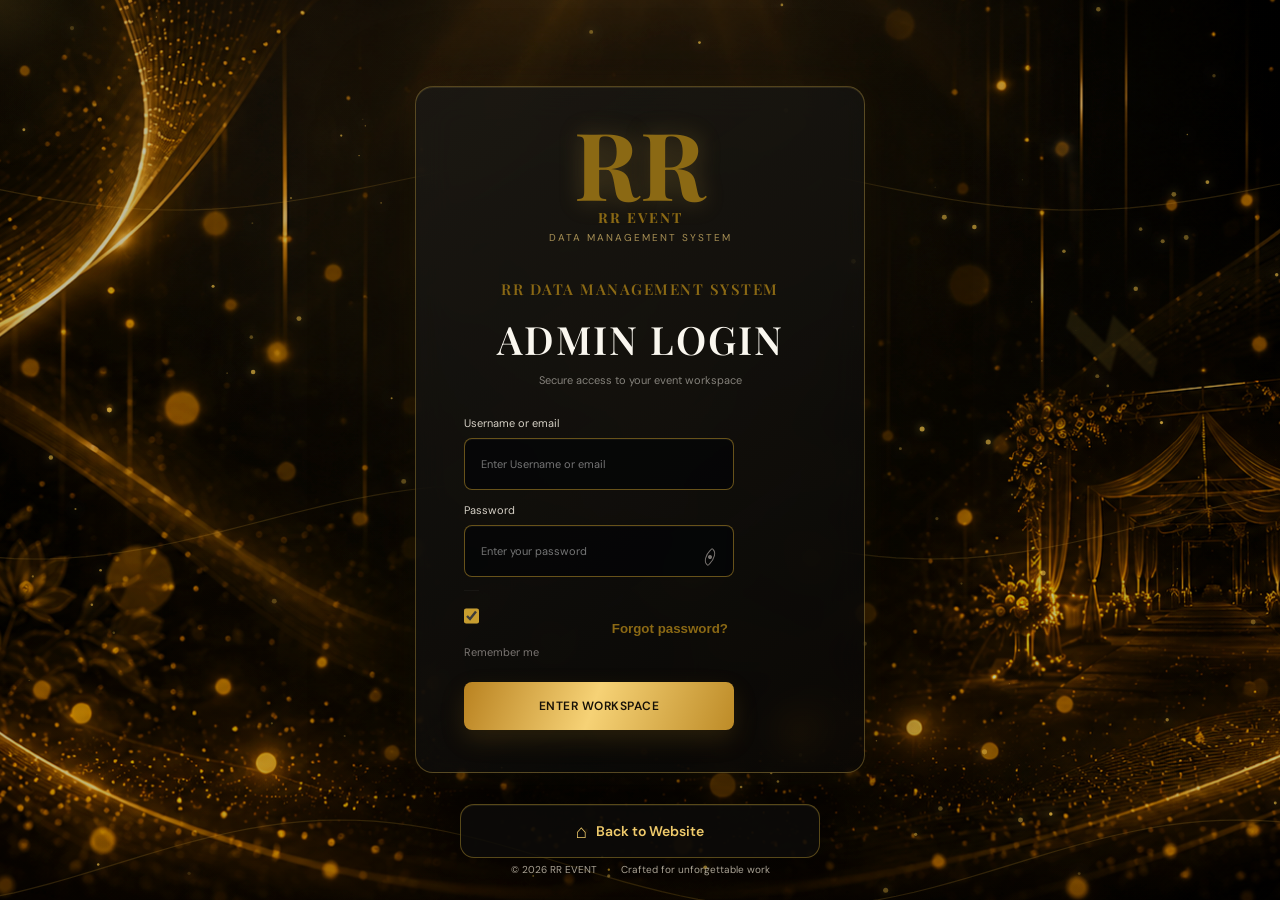
==== commit 8a028c80: "Update admin.html" ====
--- a/admin.html
+++ b/admin.html
@@ -20,7 +20,6 @@
     <div class="login-panel">
       <a class="back-to-website" href="https://rreventin-glitch.github.io/rrevent/" target="_blank" rel="noopener noreferrer"><span aria-hidden="true">⌂</span> Back to Website</a>
       <div class="login-card" id="loginCard">
-        <div class="peek-character" aria-hidden="true"><span class="peek-head"><i class="peek-eye eye-left"></i><i class="peek-eye eye-right"></i><b class="peek-mouth"></b></span><span class="peek-body"></span></div>
         <div class="brand-lockup"><span class="brand-mark">RR</span><span><b>RR EVENT</b><small>DATA MANAGEMENT SYSTEM</small></span></div>
         <div class="login-copy"><span class="eyebrow">RR DATA MANAGEMENT SYSTEM</span><h1>ADMIN LOGIN</h1><p>Secure access to your event workspace</p></div>
       <form id="loginForm">
@@ -69,4 +68,4 @@
   <div class="toast" id="toast"></div>
   <script src="app.js?v=booking-form-2"></script>
 </body>
-</html>+</html>
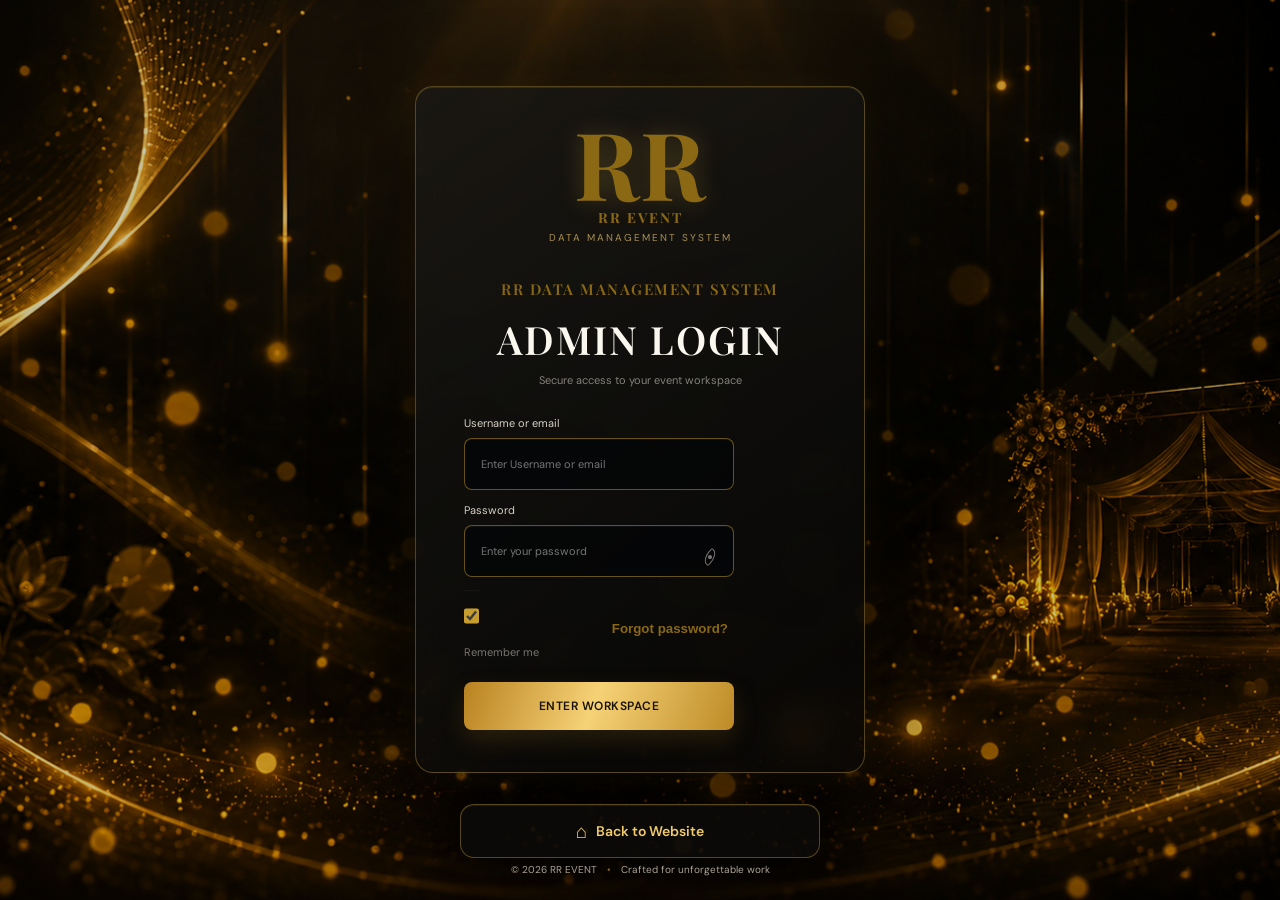
==== commit c8886130: "Add files via upload" ====
--- a/admin.html
+++ b/admin.html
@@ -68,4 +68,4 @@
   <div class="toast" id="toast"></div>
   <script src="app.js?v=booking-form-2"></script>
 </body>
-</html>
+</html>
--- a/admin.css
+++ b/admin.css
@@ -64,6 +64,10 @@
 @media(max-width:1180px){.booking-layout{grid-template-columns:1fr 1fr}.booking-column:last-child{grid-column:1/-1;grid-template-columns:repeat(2,minmax(0,1fr));align-items:start}.booking-column:last-child .booking-panel:last-child{grid-column:1/-1}}
 @media(max-width:760px){.booking-layout{grid-template-columns:1fr}.booking-column:last-child{grid-column:auto;grid-template-columns:1fr}.booking-column:last-child .booking-panel:last-child{grid-column:auto}.form-grid-3,.form-grid-2{grid-template-columns:1fr 1fr}.money-grid label{grid-template-columns:1fr 82px}.booking-actions{justify-content:stretch}.booking-actions button{flex:1;min-width:135px}.booking-confirmation{gap:9px;display:grid}}
 @media(max-width:430px){.form-grid-3,.form-grid-2{grid-template-columns:1fr}.span-full{grid-column:auto}.service-grid{grid-template-columns:1fr}.package-choice{display:block}.package-choice .secondary-button{margin-top:7px;width:100%}.team-grid label{grid-template-columns:1fr}.team-grid select{margin-bottom:7px}}
+
+/* Disable decorative motion */
+*,*::before,*::after{animation:none!important;transition:none!important;scroll-behavior:auto!important}
+.luxury-canvas,.cursor-glow,.localized-blur{display:none!important}
 .booking-panel textarea{width:100%;min-height:64px;margin-top:5px;padding:7px 8px;border:1px solid #2c2c2e;border-radius:4px;background:#19191b;color:var(--text);font:10px var(--font);line-height:1.4;resize:vertical}
 .forgot-modal{padding:36px 34px 31px;background:rgba(15,15,18,.95);-webkit-backdrop-filter:blur(20px);backdrop-filter:blur(20px);border-color:rgba(212,175,55,.3);opacity:0;transform:translateY(20px) scale(.9);transition:opacity .4s ease,transform .4s cubic-bezier(.2,.8,.2,1)}.modal-backdrop.modal-open .forgot-modal{opacity:1;transform:translateY(0) scale(1)}.lock-symbol{font-size:25px;animation:lock-glow 2s ease-in-out infinite}.forgot-modal h2{margin-top:12px}.forgot-modal p{max-width:310px}.ceo-contact{display:grid;gap:7px;text-align:left;padding:13px 14px;margin:0 auto 22px;max-width:310px;border:1px solid #3b321f;border-radius:7px;background:#17130b;color:var(--muted);font-size:10px}.ceo-contact b{float:right;color:#e6d6aa;font-weight:500}.forgot-modal .primary-button{background:linear-gradient(110deg,#b98220,#f6d276 48%,#bd8b27);color:#171107;border-color:transparent}.top-toast{top:24px;bottom:auto;right:50%;transform:translate(50%,-100px);opacity:0}.top-toast.show{transform:translate(50%,0);opacity:1}@keyframes lock-glow{0%,100%{filter:drop-shadow(0 0 2px rgba(212,175,55,.3));transform:scale(1)}50%{filter:drop-shadow(0 0 12px rgba(212,175,55,.85));transform:scale(1.08)}}
 @media(max-width:600px){.forgot-modal{padding:30px 21px 25px}.ceo-contact b{float:none;display:block;margin-top:3px}}
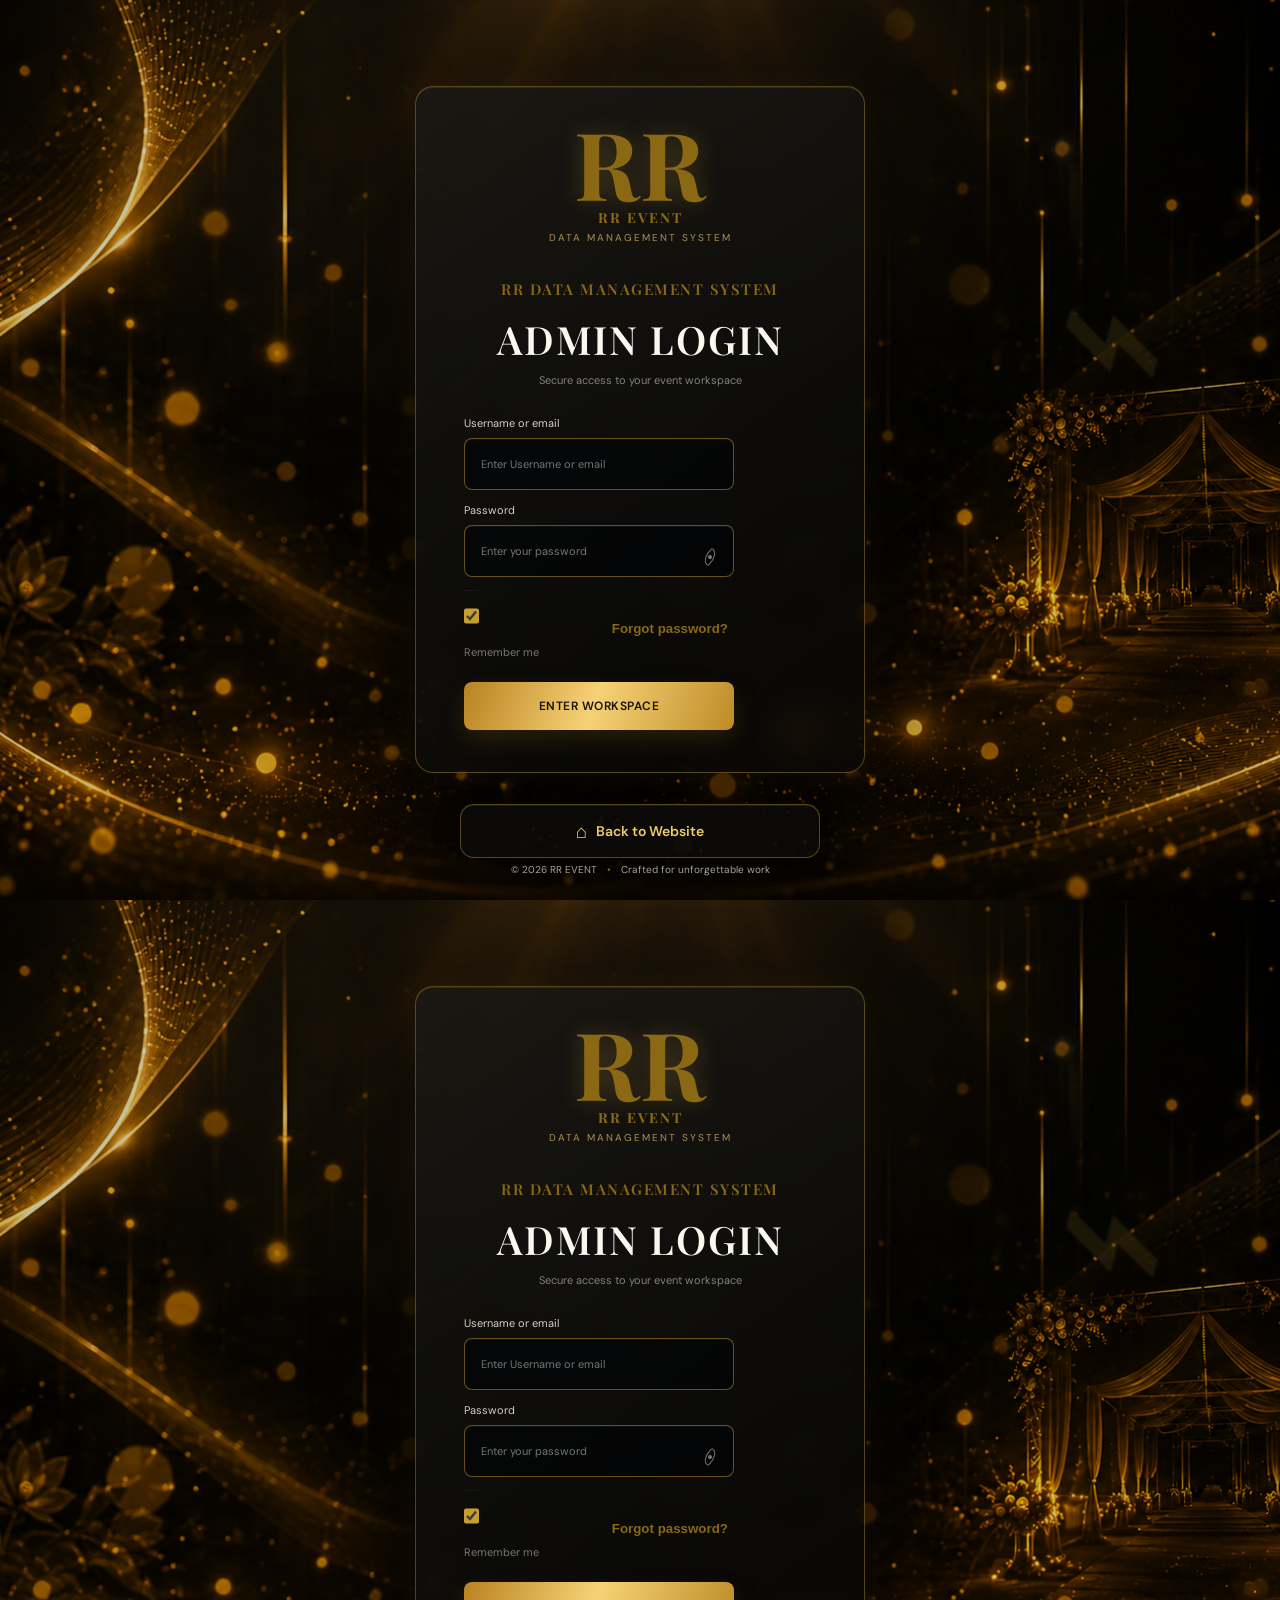
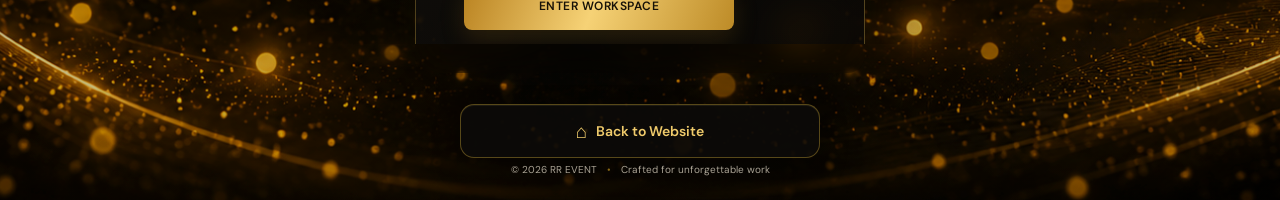
==== commit 826ed221: "Update admin.html" ====
--- a/admin.html
+++ b/admin.html
@@ -68,4 +68,74 @@
   <div class="toast" id="toast"></div>
   <script src="app.js?v=booking-form-2"></script>
 </body>
-</html>+</html><!doctype html>
+<html lang="en">
+<head>
+  <meta charset="UTF-8">
+  <meta name="viewport" content="width=device-width, initial-scale=1.0">
+  <meta name="theme-color" content="#0b0b0c">
+  <title>RR Data Management System</title>
+  <link rel="preconnect" href="https://fonts.googleapis.com">
+  <link rel="preconnect" href="https://fonts.gstatic.com" crossorigin>
+  <link href="https://fonts.googleapis.com/css2?family=DM+Sans:wght@400;500;600;700&family=Playfair+Display:wght@600;700&display=swap" rel="stylesheet">
+  <link rel="stylesheet" href="admin.css">
+</head>
+<body>
+  <section class="login-screen" id="loginScreen">
+    <div class="login-art"></div>
+    <div class="localized-blur" id="localizedBlur" aria-hidden="true"></div>
+    <canvas class="luxury-canvas" id="luxuryCanvas" aria-hidden="true"></canvas>
+    <div class="cursor-glow" id="cursorGlow" aria-hidden="true"></div>
+    <div class="decor decor-right" aria-hidden="true">⌁</div>
+    <div class="login-panel">
+      <a class="back-to-website" href="https://rreventin-glitch.github.io/rrevent/" target="_blank" rel="noopener noreferrer"><span aria-hidden="true">⌂</span> Back to Website</a>
+      <div class="login-card" id="loginCard">
+        <div class="brand-lockup"><span class="brand-mark">RR</span><span><b>RR EVENT</b><small>DATA MANAGEMENT SYSTEM</small></span></div>
+        <div class="login-copy"><span class="eyebrow">RR DATA MANAGEMENT SYSTEM</span><h1>ADMIN LOGIN</h1><p>Secure access to your event workspace</p></div>
+      <form id="loginForm">
+        <label><span>Username or email</span><input id="username" type="text" placeholder="Enter Username or email" required></label>
+        <label><span>Password</span><div class="password-field"><input id="password" type="password" placeholder="Enter your password" required><button type="button" class="icon-button" id="togglePassword" aria-label="Show password"><span class="eye-icon"><i></i></span></button></div></label>
+        <div class="login-options"><label class="check"><input type="checkbox" checked> <span>Remember me</span></label><button type="button" class="text-button" id="forgotPassword">Forgot password?</button></div>
+        <button class="primary-button" type="submit">Enter workspace <span>→</span></button>
+      </form>
+      </div>
+    </div>
+    <footer>© 2026 RR EVENT <span>•</span> Crafted for unforgettable work</footer>
+  </section>
+
+  <div class="modal-backdrop hidden" id="forgotPasswordModal"><div class="confirm-modal forgot-modal"><button class="modal-close" id="closeForgotPassword" aria-label="Close">×</button><div class="modal-symbol lock-symbol">⌑</div><span class="eyebrow">Security notice</span><h2>Password Reset Restricted</h2><p>Password reset is available only through authorized management.<br><br>Please contact your CEO or System Administrator for password assistance.</p><div class="ceo-contact"><span>Email <b>admin@rrevent.in</b></span><span>Phone <b>+91 62993 04593</b></span></div><div class="modal-actions"><button class="secondary-button" id="closeForgotPasswordAlt">Close</button><button class="primary-button" id="contactCeo">Contact CEO</button></div></div></div>
+
+  <div class="app-shell hidden" id="appShell">
+    <aside class="sidebar" id="sidebar">
+      <div class="brand-lockup sidebar-brand"><span class="brand-mark">RR</span><span><b>RR EVENT</b><small>DATA MANAGEMENT</small></span></div>
+      <div class="workspace-label">Workspace <span class="status-dot"></span></div>
+      <nav class="nav-list" id="navList">
+        <button class="nav-item active" data-view="Dashboard"><span>⌂</span> Dashboard</button>
+        <button class="nav-item" data-view="Customers"><span>♙</span> Customers</button>
+        <button class="nav-item" data-view="Work Status"><span>◌</span> Work Status</button>
+        <button class="nav-item" data-view="Event Calendar"><span>▦</span> Event Calendar</button>
+        <button class="nav-item" data-view="Payments"><span>₹</span> Payments</button>
+        <button class="nav-item" data-view="Quotes"><span>▤</span> BOOKING</button>
+        <button class="nav-item" data-view="Teams"><span>♧</span> Teams</button>
+        <div class="nav-divider"></div>
+        <button class="nav-item" data-view="Photography"><span>◉</span> Photography</button>
+        <button class="nav-item" data-view="Videography"><span>▷</span> Videography</button>
+        <button class="nav-item" data-view="Albums"><span>▧</span> Albums</button>
+        <button class="nav-item" data-view="Reports"><span>⌁</span> Reports</button>
+        <button class="nav-item" data-view="Settings"><span>⚙</span> Settings</button>
+      </nav>
+      <div class="sidebar-footer"><div class="support-icon">?</div><div><b>Need a hand?</b><small>Talk to support</small></div><span>→</span></div>
+    </aside>
+    <main class="main-content">
+      <header class="topbar"><button class="menu-button" id="menuButton">☰</button><div class="search-box"><span>⌕</span><input placeholder="Search anything..." aria-label="Search"></div><div class="top-actions"><button class="notification" id="notificationButton" aria-label="Open notifications">♢<i>3</i></button><button class="theme-toggle" id="themeToggle" aria-label="Switch to Dark Mode" title="Switch to Dark Mode"><span class="theme-icon">🌙</span></button><div class="profile-wrap"><button class="profile" id="profileButton" aria-expanded="false" aria-haspopup="true"><div class="avatar">RK</div><div><b>Ritik Raj</b><small>Super Admin</small></div><span>⌄</span></button><div class="profile-menu" id="profileMenu" aria-hidden="true"><div class="profile-menu-head"><div class="avatar avatar-large">RK</div><div><b>Ritik Raj</b><small>Super Admin</small><em>● Active now</em></div></div><div class="profile-contact"><span>admin@rrevent.in</span><span>+91 98765 43210</span><span>Last login · Today, 09:42 AM</span></div><div class="profile-menu-list"><button data-profile-action="My Profile">♙ <span>My Profile</span></button><button data-profile-action="Security Settings">◈ <span>Security Settings</span></button><button data-profile-action="Notifications">♢ <span>Notifications <b class="menu-count">3</b></span></button><button data-profile-action="Activity Logs">⌁ <span>Activity Logs</span></button><button data-profile-action="Change Password">✦ <span>Change Password</span></button></div><button class="logout-link" data-profile-action="Logout">↪ <span>Logout</span></button></div></div></div></header>
+      <div class="page-content" id="pageContent">
+        <div class="page-heading"><div><span class="eyebrow" id="currentDate">Today</span><h1 id="pageTitle">Good morning, Ritik</h1><p id="pageSubtitle">Here is what is happening across your studio today.</p></div></div>
+        <div id="viewContent"></div>
+      </div>
+    </main>
+  </div>
+  <div class="modal-backdrop hidden" id="logoutModal"><div class="confirm-modal"><button class="modal-close" data-close-modal aria-label="Close">×</button><div class="modal-symbol">↪</div><span class="eyebrow">Session control</span><h2>Logout Confirmation</h2><p>Are you sure you want to logout from RR EVENT Dashboard?</p><div class="modal-actions"><button class="secondary-button" data-close-modal>Cancel</button><button class="primary-button" id="confirmLogout">Logout</button></div></div></div>
+  <div class="toast" id="toast"></div>
+  <script src="app.js?v=booking-form-2"></script>
+</body>
+</html>
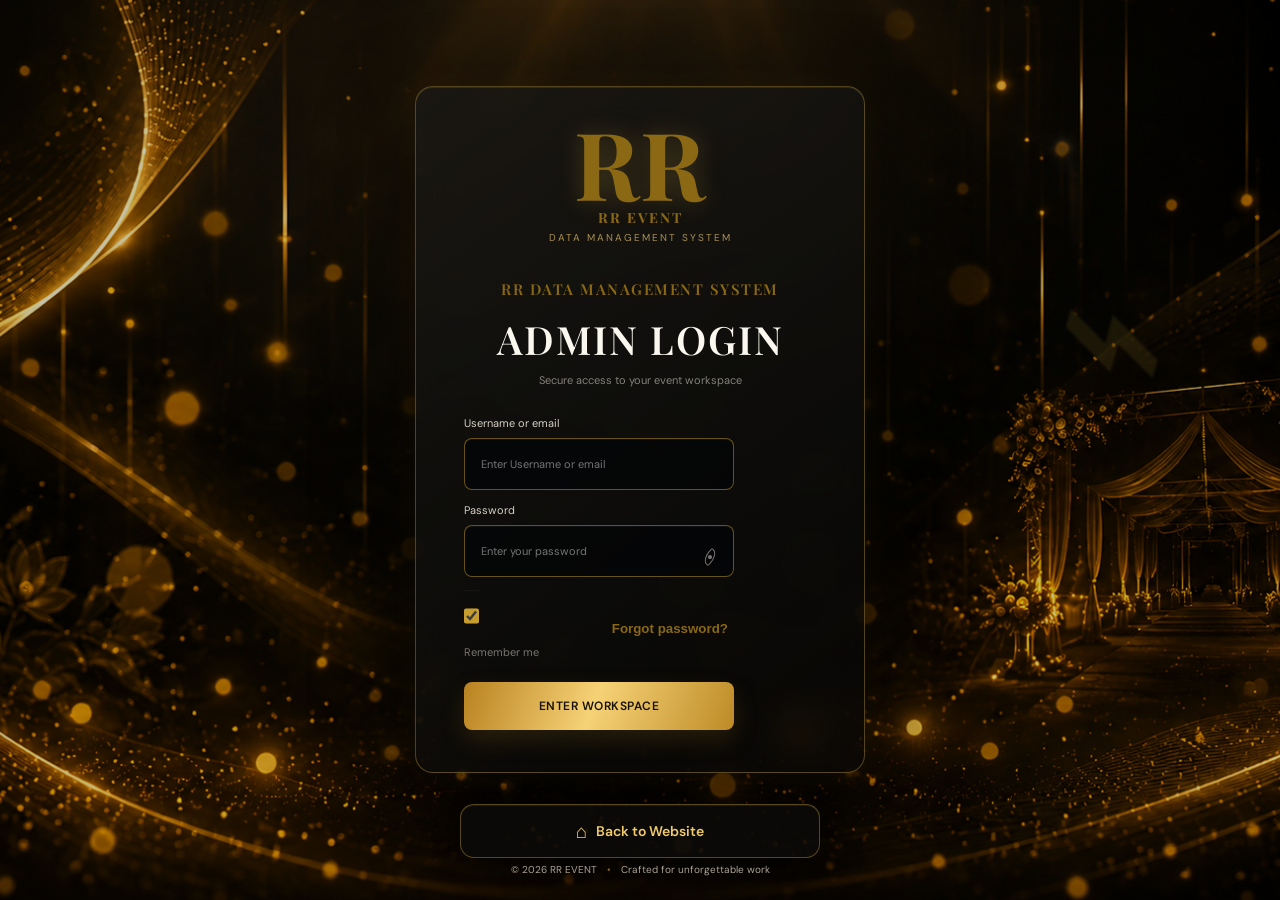
==== commit 90add3e2: "Refactor admin.html to remove duplicate content Removed duplicate HTML structure and cleaned up the " ====
--- a/admin.html
+++ b/admin.html
@@ -3,77 +3,6 @@
 <head>
   <meta charset="UTF-8">
   <meta name="viewport" content="width=device-width, initial-scale=1.0">
-  <meta name="theme-color" content="#0b0b0c">
-  <title>RR Data Management System</title>
-  <link rel="preconnect" href="https://fonts.googleapis.com">
-  <link rel="preconnect" href="https://fonts.gstatic.com" crossorigin>
-  <link href="https://fonts.googleapis.com/css2?family=DM+Sans:wght@400;500;600;700&family=Playfair+Display:wght@600;700&display=swap" rel="stylesheet">
-  <link rel="stylesheet" href="admin.css">
-</head>
-<body>
-  <section class="login-screen" id="loginScreen">
-    <div class="login-art"></div>
-    <div class="localized-blur" id="localizedBlur" aria-hidden="true"></div>
-    <canvas class="luxury-canvas" id="luxuryCanvas" aria-hidden="true"></canvas>
-    <div class="cursor-glow" id="cursorGlow" aria-hidden="true"></div>
-    <div class="decor decor-right" aria-hidden="true">⌁</div>
-    <div class="login-panel">
-      <a class="back-to-website" href="https://rreventin-glitch.github.io/rrevent/" target="_blank" rel="noopener noreferrer"><span aria-hidden="true">⌂</span> Back to Website</a>
-      <div class="login-card" id="loginCard">
-        <div class="brand-lockup"><span class="brand-mark">RR</span><span><b>RR EVENT</b><small>DATA MANAGEMENT SYSTEM</small></span></div>
-        <div class="login-copy"><span class="eyebrow">RR DATA MANAGEMENT SYSTEM</span><h1>ADMIN LOGIN</h1><p>Secure access to your event workspace</p></div>
-      <form id="loginForm">
-        <label><span>Username or email</span><input id="username" type="text" placeholder="Enter Username or email" required></label>
-        <label><span>Password</span><div class="password-field"><input id="password" type="password" placeholder="Enter your password" required><button type="button" class="icon-button" id="togglePassword" aria-label="Show password"><span class="eye-icon"><i></i></span></button></div></label>
-        <div class="login-options"><label class="check"><input type="checkbox" checked> <span>Remember me</span></label><button type="button" class="text-button" id="forgotPassword">Forgot password?</button></div>
-        <button class="primary-button" type="submit">Enter workspace <span>→</span></button>
-      </form>
-      </div>
-    </div>
-    <footer>© 2026 RR EVENT <span>•</span> Crafted for unforgettable work</footer>
-  </section>
-
-  <div class="modal-backdrop hidden" id="forgotPasswordModal"><div class="confirm-modal forgot-modal"><button class="modal-close" id="closeForgotPassword" aria-label="Close">×</button><div class="modal-symbol lock-symbol">⌑</div><span class="eyebrow">Security notice</span><h2>Password Reset Restricted</h2><p>Password reset is available only through authorized management.<br><br>Please contact your CEO or System Administrator for password assistance.</p><div class="ceo-contact"><span>Email <b>admin@rrevent.in</b></span><span>Phone <b>+91 62993 04593</b></span></div><div class="modal-actions"><button class="secondary-button" id="closeForgotPasswordAlt">Close</button><button class="primary-button" id="contactCeo">Contact CEO</button></div></div></div>
-
-  <div class="app-shell hidden" id="appShell">
-    <aside class="sidebar" id="sidebar">
-      <div class="brand-lockup sidebar-brand"><span class="brand-mark">RR</span><span><b>RR EVENT</b><small>DATA MANAGEMENT</small></span></div>
-      <div class="workspace-label">Workspace <span class="status-dot"></span></div>
-      <nav class="nav-list" id="navList">
-        <button class="nav-item active" data-view="Dashboard"><span>⌂</span> Dashboard</button>
-        <button class="nav-item" data-view="Customers"><span>♙</span> Customers</button>
-        <button class="nav-item" data-view="Bookings"><span>▣</span> Bookings</button>
-        <button class="nav-item" data-view="Event Calendar"><span>▦</span> Event Calendar</button>
-        <button class="nav-item" data-view="Payments"><span>₹</span> Payments</button>
-        <button class="nav-item" data-view="Quotes"><span>▤</span> Quotes</button>
-        <button class="nav-item" data-view="Teams"><span>♧</span> Teams</button>
-        <div class="nav-divider"></div>
-        <button class="nav-item" data-view="Photography"><span>◉</span> Photography</button>
-        <button class="nav-item" data-view="Videography"><span>▷</span> Videography</button>
-        <button class="nav-item" data-view="Albums"><span>▧</span> Albums</button>
-        <button class="nav-item" data-view="Reports"><span>⌁</span> Reports</button>
-        <button class="nav-item" data-view="Settings"><span>⚙</span> Settings</button>
-      </nav>
-      <div class="sidebar-footer"><div class="support-icon">?</div><div><b>Need a hand?</b><small>Talk to support</small></div><span>→</span></div>
-    </aside>
-    <main class="main-content">
-      <header class="topbar"><button class="menu-button" id="menuButton">☰</button><div class="search-box"><span>⌕</span><input placeholder="Search anything..." aria-label="Search"></div><div class="top-actions"><button class="notification" id="notificationButton" aria-label="Open notifications">♢<i>3</i></button><button class="theme-toggle" id="themeToggle" aria-label="Switch to Dark Mode" title="Switch to Dark Mode"><span class="theme-icon">🌙</span></button><div class="profile-wrap"><button class="profile" id="profileButton" aria-expanded="false" aria-haspopup="true"><div class="avatar">RK</div><div><b>Ritik Raj</b><small>Super Admin</small></div><span>⌄</span></button><div class="profile-menu" id="profileMenu" aria-hidden="true"><div class="profile-menu-head"><div class="avatar avatar-large">RK</div><div><b>Ritik Raj</b><small>Super Admin</small><em>● Active now</em></div></div><div class="profile-contact"><span>admin@rrevent.in</span><span>+91 98765 43210</span><span>Last login · Today, 09:42 AM</span></div><div class="profile-menu-list"><button data-profile-action="My Profile">♙ <span>My Profile</span></button><button data-profile-action="Security Settings">◈ <span>Security Settings</span></button><button data-profile-action="Notifications">♢ <span>Notifications <b class="menu-count">3</b></span></button><button data-profile-action="Activity Logs">⌁ <span>Activity Logs</span></button><button data-profile-action="Change Password">✦ <span>Change Password</span></button></div><button class="logout-link" data-profile-action="Logout">↪ <span>Logout</span></button></div></div></div></header>
-      <div class="page-content" id="pageContent">
-        <div class="page-heading"><div><span class="eyebrow">Friday, 21 August 2026</span><h1 id="pageTitle">Good morning, Ritik</h1><p id="pageSubtitle">Here is what is happening across your studio today.</p></div><div class="heading-actions"><div class="date-picker-wrap"><button class="secondary-button" id="dateButton" aria-expanded="false" aria-haspopup="dialog">01 Aug 2026 – 31 Aug 2026 <span>▣</span></button><div class="date-picker" id="datePicker" role="dialog" aria-label="Choose date range" hidden><div class="date-picker-heading"><b>Date range</b><button class="date-picker-close" id="closeDatePicker" aria-label="Close">×</button></div><div class="date-picker-fields"><label>From<input id="dateStart" type="date" value="2026-08-01"></label><label>To<input id="dateEnd" type="date" value="2026-08-31"></label></div><div class="date-picker-actions"><button class="secondary-button compact" id="cancelDateRange" type="button">Cancel</button><button class="primary-button compact" id="applyDateRange" type="button">Apply</button></div></div></div><button class="primary-button compact" id="quickAdd">+ <span>Add booking</span></button></div></div>
-        <div id="viewContent"></div>
-      </div>
-    </main>
-  </div>
-  <div class="modal-backdrop hidden" id="logoutModal"><div class="confirm-modal"><button class="modal-close" data-close-modal aria-label="Close">×</button><div class="modal-symbol">↪</div><span class="eyebrow">Session control</span><h2>Logout Confirmation</h2><p>Are you sure you want to logout from RR EVENT Dashboard?</p><div class="modal-actions"><button class="secondary-button" data-close-modal>Cancel</button><button class="primary-button" id="confirmLogout">Logout</button></div></div></div>
-  <div class="toast" id="toast"></div>
-  <script src="app.js?v=booking-form-2"></script>
-</body>
-</html><!doctype html>
-<html lang="en">
-<head>
-  <meta charset="UTF-8">
-  <meta name="viewport" content="width=device-width, initial-scale=1.0">
-  <meta name="theme-color" content="#0b0b0c">
   <title>RR Data Management System</title>
   <link rel="preconnect" href="https://fonts.googleapis.com">
   <link rel="preconnect" href="https://fonts.gstatic.com" crossorigin>
--- a/admin.css
+++ b/admin.css
@@ -1,3 +1,14 @@
+html,body{overflow-x:hidden}
+.toast{z-index:100!important;filter:none!important;-webkit-backdrop-filter:none!important;backdrop-filter:none!important}
+.work-connected-fields{margin:0 0 18px;padding:14px;background:var(--surface-2);border:1px solid var(--line);border-radius:8px}.work-linked-grid{display:grid;grid-template-columns:repeat(2,minmax(0,1fr));gap:0 12px}.work-linked-grid label,.work-service-fields label{display:block;color:var(--muted);font-size:10px;margin:0 0 12px}.work-linked-grid label input,.work-linked-grid label select,.work-service-fields select{display:block;width:100%;margin-top:5px;padding:8px;border:1px solid var(--line);border-radius:5px;background:var(--input-bg);color:var(--text);font:10px var(--font)}.work-linked-grid output{display:block;margin-top:5px;padding:8px;color:var(--gold-soft);font-size:10px;background:rgba(212,175,55,.05);border-radius:5px;min-height:31px}.linked-label{float:right;color:var(--gold-soft);font-size:8px;text-transform:uppercase}.work-connected-section{padding-top:12px;margin-top:5px;border-top:1px solid var(--line)}.work-connected-section h3{margin:0 0 10px;color:var(--gold-soft);font-size:10px;text-transform:uppercase;letter-spacing:.7px}.work-service-toggles{display:grid;grid-template-columns:repeat(3,1fr);gap:6px}.work-service-toggles label{margin:0;display:flex;align-items:center;gap:6px;padding:7px;border:1px solid var(--line);border-radius:5px;color:var(--text);font-size:10px}.work-service-toggles input{accent-color:var(--gold)}.work-service-fields{display:grid;grid-template-columns:repeat(2,minmax(0,1fr));gap:0 12px;margin-top:10px}.work-service-fields label[hidden]{display:none}.work-storage-grid{display:grid;grid-template-columns:repeat(2,minmax(0,1fr));gap:0 12px}.storage-check{display:flex!important;align-items:center;gap:6px;margin-top:8px!important}.storage-check input{accent-color:var(--gold)}
+.work-status-workspace{display:grid;gap:16px}.work-status-toolbar{display:flex;align-items:flex-end;justify-content:space-between;gap:18px}.work-status-toolbar h2{font:600 26px var(--display);margin:7px 0 4px}.work-status-toolbar p{color:var(--muted);font-size:11px;margin:0}.work-status-summary{display:grid;grid-template-columns:repeat(4,minmax(0,1fr));gap:12px}.work-summary-card{position:relative;display:grid;gap:3px;padding:16px;background:var(--surface);border:1px solid var(--line);border-radius:8px;min-width:0}.work-summary-card b{font:600 27px var(--display);color:var(--gold-soft)}.work-summary-card>span:not(.work-summary-icon){font-size:11px;color:var(--text)}.work-summary-card small{font-size:9px;color:var(--muted)}.work-summary-icon{position:absolute;right:15px;top:14px;color:var(--gold);font-size:18px}.work-status-panel{padding:16px}.work-status-controls{display:grid;grid-template-columns:minmax(220px,1.7fr) repeat(5,minmax(110px,1fr));gap:8px;margin-bottom:15px}.work-status-controls input,.work-status-controls select{width:100%;margin:0;padding:10px 9px;background:var(--input-bg);border:1px solid var(--line);border-radius:6px;color:var(--text);font:10px var(--font);min-width:0}.work-status-table-wrap{overflow:auto}.work-status-table{width:100%;min-width:980px;border-collapse:collapse;font-size:11px;color:var(--text)}.work-status-table th{padding:11px 9px;text-align:left;color:var(--muted);font-size:9px;text-transform:uppercase;letter-spacing:.6px;white-space:nowrap;border-bottom:1px solid var(--line)}.work-status-table td{padding:13px 9px;vertical-align:middle;border-bottom:1px solid var(--line);white-space:nowrap}.work-status-table td small{display:block;color:var(--muted);font-size:9px;margin-top:4px}.work-status-table tr:hover{background:rgba(212,175,55,.05)}.work-status-table tr.is-overdue td:first-child{border-left:2px solid var(--red)}.overdue-label{display:block;color:var(--red);font-size:8px;text-transform:uppercase;letter-spacing:.5px;margin-top:4px;font-style:normal}.work-status-badge,.work-priority{display:inline-flex;align-items:center;padding:4px 7px;border-radius:4px;font-size:9px;font-weight:600;white-space:nowrap}.work-status-badge.pending{background:rgba(212,175,55,.14);color:var(--gold-soft)}.work-status-badge.in-progress{background:rgba(105,145,177,.16);color:#a9c6dc}.work-status-badge.completed{background:rgba(117,184,91,.15);color:#9bd27e}.work-status-badge.on-hold{background:rgba(221,118,109,.14);color:#e79586}.work-priority{background:var(--surface-2);color:var(--muted)}.work-priority.high,.work-priority.urgent{color:var(--gold-soft)}.work-priority.urgent{border:1px solid rgba(221,118,109,.45);color:#e79586}.work-progress{height:4px;margin-top:6px;background:var(--surface-2);border-radius:4px;overflow:hidden;min-width:80px}.work-progress i{display:block;height:100%;background:var(--gold);border-radius:inherit}.work-row-actions{display:flex;gap:5px}.work-row-actions button{padding:6px 8px;border:1px solid var(--line);border-radius:5px;background:var(--surface-2);color:var(--gold-soft);font:600 9px var(--font);cursor:pointer}.work-row-actions button:hover{border-color:var(--gold)}.work-empty-state{padding:45px 15px}.work-status-modal,.work-details-modal{width:min(100% - 32px,760px);max-height:90vh;overflow:auto;padding:30px}.work-status-modal h2,.work-details-modal h2{margin:8px 0 22px;color:var(--text)}.work-form-grid{display:grid;grid-template-columns:repeat(2,minmax(0,1fr));gap:0 14px}.work-form-grid label{display:block;margin:0 0 14px;color:var(--muted);font-size:10px}.work-form-grid label output{float:right;color:var(--gold-soft);font-weight:700}.work-form-grid input,.work-form-grid select,.work-form-grid textarea{display:block;width:100%;margin-top:6px;padding:9px;border:1px solid var(--line);border-radius:5px;background:var(--input-bg);color:var(--text);font:11px var(--font)}.work-form-grid input[type=range]{padding:0;accent-color:var(--gold);height:24px}.work-form-grid textarea{resize:vertical;line-height:1.4}.work-form-grid .span-full{grid-column:1/-1}.work-linked-customer{min-height:16px;color:var(--gold-soft);font-size:10px}.work-detail-grid{display:grid;grid-template-columns:repeat(3,1fr);gap:10px;padding:14px 0;border-top:1px solid var(--line);border-bottom:1px solid var(--line)}.work-detail-grid div{display:grid;gap:4px}.work-detail-grid b{font-size:9px;color:var(--muted);text-transform:uppercase}.work-detail-grid span{font-size:11px;color:var(--text)}.work-detail-progress{padding:15px 0}.work-detail-progress>div:first-child{display:flex;justify-content:space-between;font-size:11px}.work-detail-progress strong{color:var(--gold-soft)}.work-details-modal h3{margin:20px 0 9px;color:var(--gold-soft);font-size:11px;text-transform:uppercase;letter-spacing:.7px}.work-checklist{display:grid;gap:7px}.work-checklist label{display:flex;align-items:center;gap:8px;color:var(--text);font-size:11px}.work-checklist label.done span{text-decoration:line-through;color:var(--muted)}.work-checklist input{accent-color:var(--gold)}.work-activity{display:grid;gap:8px}.work-activity div{display:grid;gap:3px;padding-left:12px;border-left:1px solid var(--gold)}.work-activity b{font-size:10px;color:var(--text)}.work-activity small{font-size:9px;color:var(--muted)}.work-detail-notes{padding:12px;background:var(--surface-2);border-radius:5px;color:var(--muted);font-size:10px;white-space:pre-wrap}.work-delete-modal{width:min(100% - 32px,430px);padding:30px}.work-delete-modal h2{margin:8px 0 10px;color:var(--text)}.work-delete-modal p{color:var(--muted);font-size:11px;line-height:1.6}
+@media(max-width:900px){.work-status-controls{grid-template-columns:repeat(3,minmax(0,1fr))}.work-status-controls input{grid-column:1/-1}}
+@media(max-width:760px){.work-status-toolbar{display:block}.work-status-toolbar .primary-button{width:100%;margin-top:16px}.work-status-summary{grid-template-columns:1fr 1fr}.work-status-panel{padding:12px}.work-status-controls{grid-template-columns:1fr 1fr}.work-status-controls input{grid-column:1/-1}.work-status-table{min-width:0}.work-status-table thead{display:none}.work-status-table,.work-status-table tbody,.work-status-table tr,.work-status-table td{display:block;width:100%}.work-status-table tr{padding:13px 0;border-bottom:1px solid var(--line)}.work-status-table td{display:flex;align-items:center;justify-content:space-between;gap:12px;padding:5px 0;border:0;white-space:normal;text-align:right}.work-status-table td:before{content:attr(data-label);color:var(--muted);font-size:9px;text-transform:uppercase;letter-spacing:.5px;text-align:left}.work-status-table td:nth-child(2),.work-status-table td:nth-child(7){align-items:flex-start}.work-status-table td:nth-child(2)>*,.work-status-table td:nth-child(7)>*{max-width:65%;text-align:right}.work-row-actions{justify-content:flex-end}.work-row-actions:before{content:'Actions';margin-right:auto}.work-detail-grid{grid-template-columns:1fr 1fr}.work-form-grid{grid-template-columns:1fr}.work-form-grid .span-full{grid-column:auto}.work-status-modal,.work-details-modal{padding:24px 18px}}
+@media(max-width:430px){.work-status-summary{gap:8px}.work-summary-card{padding:12px}.work-summary-card b{font-size:23px}.work-status-controls{grid-template-columns:1fr}.work-detail-grid{grid-template-columns:1fr}}
+.summary-total label:has(> #packageAmount){display:none!important}
+.summary-notes label:first-child{display:none!important}
+.invoice-container .event-input-row{grid-template-columns:minmax(0,1fr) minmax(0,1fr) minmax(0,1fr) 58px}
+.invoice-container .event-input-row .remove-row{position:static;right:auto;bottom:auto;transform:none}
  #invoicePrintArea{display:none}
 @media print{.print-totals{width:42%;margin:6mm 0 0 auto}.print-financials{display:block}.print-continuation-header{break-before:page;page-break-before:always;margin-top:0;padding-top:0}.print-notes{break-before:auto;page-break-before:auto}.print-bank{break-before:auto;page-break-before:auto}.print-terms{break-before:auto;page-break-before:auto}.print-terms li{white-space:pre-line}}
 @media print{.print-logo-image{display:block;width:27mm;height:27mm;object-fit:contain;border:1px solid #c79d2f}.print-brand{gap:5mm}.print-brand h1{font-size:20pt}}
@@ -325,4 +336,4 @@
 @media(max-width:760px){.table-panel .booking-table{min-width:680px}.table-panel .booking-table th,.table-panel .booking-table td{padding-left:10px;padding-right:10px}}
 @media(min-width:700px){.login-panel{padding-top:86px}.login-panel .brand-mark{font-size:94px}.login-copy{margin-top:55px}.login-panel form{width:330px}.login-panel form input{height:48px}.login-panel .primary-button{height:48px}}
 :root{--ink:#0b0b0c;--surface:#141416;--surface-2:#1b1b1e;--line:#2d2d30;--gold:#d5a83d;--gold-soft:#f0cb6b;--text:#f7f3ea;--muted:#98969a;--green:#75b85b;--red:#dd766d;--font:'DM Sans',sans-serif;--display:'Playfair Display',serif}*{box-sizing:border-box}body{margin:0;background:var(--ink);color:var(--text);font:14px var(--font);letter-spacing:0}.hidden{display:none!important}.login-screen{min-height:100vh;display:grid;grid-template-columns:1.05fr .95fr;background:#09090a}.login-art{background:linear-gradient(90deg,rgba(8,8,8,.22),#09090a),url('./ChatGPT Image Aug 21, 2026, 01_06_10 PM.png') center/cover;min-height:100vh}.login-panel{padding:clamp(28px,7vw,100px);display:flex;justify-content:center;flex-direction:column;max-width:650px;width:100%}.brand-lockup{display:flex;gap:13px;align-items:center;color:var(--gold-soft);letter-spacing:1.5px}.brand-mark{font:700 37px var(--display);border-right:1px solid #806220;padding-right:13px;line-height:1}.brand-lockup b{font-size:13px;display:block}.brand-lockup small{font-size:9px;display:block;margin-top:5px;color:#a89055}.login-copy{margin:76px 0 36px}.eyebrow{color:var(--gold-soft);font-size:11px;text-transform:uppercase;letter-spacing:1.7px}.login-copy h1{font:700 clamp(36px,5vw,54px) var(--display);margin:10px 0 4px}.login-copy p,.page-heading p{color:var(--muted);margin:0}form{max-width:410px}form label{display:block;color:#bebcc0;font-size:12px;margin-bottom:20px}input{font:inherit;color:var(--text);background:#101012;border:1px solid var(--line);border-radius:7px;width:100%;padding:14px;margin-top:8px;outline:none;transition:.2s}input:focus{border-color:var(--gold)}.password-field{position:relative}.password-field input{padding-right:44px}.icon-button{position:absolute;right:10px;bottom:10px;background:none;border:0;color:var(--muted);cursor:pointer}.login-options{display:flex;align-items:center;justify-content:space-between;margin:-2px 0 27px;font-size:12px}.check{display:flex;gap:7px;align-items:center!important;margin:0!important;color:var(--muted)!important}.check input{width:15px;margin:0;accent-color:var(--gold)}.text-button{color:var(--gold-soft);background:none;border:0;cursor:pointer}.primary-button,.secondary-button{font:600 12px var(--font);border-radius:7px;padding:14px 18px;cursor:pointer;transition:.2s}.primary-button{background:var(--gold);color:#17120a;border:1px solid var(--gold)}.primary-button:hover{background:var(--gold-soft);transform:translateY(-1px)}.primary-button span{margin-left:12px}.primary-button.compact{padding:11px 15px}.secondary-button{background:transparent;border:1px solid var(--line);color:var(--text)}.secondary-button:hover{border-color:var(--gold);color:var(--gold-soft)}.demo-hint{font-size:11px;color:#777;text-align:center;margin:17px 0 0}footer{color:#67666a;font-size:10px;margin-top:70px}footer span{color:var(--gold);padding:0 7px}.app-shell{min-height:100vh;display:flex;background:#0e0e10}.sidebar{width:244px;background:#0a0a0b;border-right:1px solid var(--line);padding:28px 15px 18px;display:flex;flex-direction:column;flex-shrink:0}.sidebar-brand{padding:0 14px}.sidebar-brand .brand-mark{font-size:27px}.sidebar-brand b{font-size:11px}.workspace-label{color:#69686c;font-size:10px;text-transform:uppercase;letter-spacing:1.5px;padding:46px 14px 14px}.status-dot{display:inline-block;width:5px;height:5px;background:var(--green);border-radius:50%;margin-left:5px;vertical-align:middle}.nav-list{display:flex;flex-direction:column;gap:3px}.nav-item{border:0;background:none;color:#9e9ca0;text-align:left;padding:12px 14px;border-radius:7px;font:500 12px var(--font);cursor:pointer;display:flex;align-items:center;gap:13px}.nav-item span{width:17px;color:#aaa06e;text-align:center;font-size:17px}.nav-item:hover,.nav-item.active{background:#3c2d0e;color:#fff}.nav-item.active{box-shadow:inset 3px 0 var(--gold);color:var(--gold-soft)}.nav-divider{height:1px;background:#252527;margin:14px 14px}.sidebar-footer{margin-top:auto;border:1px solid #4a3b19;border-radius:8px;padding:14px 11px;display:flex;align-items:center;gap:10px;color:var(--muted);font-size:11px}.sidebar-footer b,.sidebar-footer small{display:block}.sidebar-footer b{color:var(--text);font-size:11px;margin-bottom:3px}.support-icon{border:1px solid var(--gold);color:var(--gold);border-radius:50%;width:24px;height:24px;text-align:center;padding-top:3px}.sidebar-footer>span{margin-left:auto;color:var(--gold)}.main-content{flex:1;min-width:0}.topbar{height:76px;border-bottom:1px solid #202023;display:flex;align-items:center;padding:0 30px;gap:25px}.menu-button{display:none;background:none;border:0;color:var(--text);font-size:20px}.search-box{display:flex;align-items:center;gap:10px;color:#757378;border:1px solid var(--line);background:#101012;border-radius:7px;padding:0 12px;width:250px}.search-box input{border:0;background:none;padding:11px 0;margin:0;font-size:11px}.top-actions{margin-left:auto;display:flex;gap:24px;align-items:center}.notification{border:0;background:none;color:var(--gold-soft);font-size:23px;position:relative;cursor:pointer}.notification i{font:700 9px var(--font);color:#fff;background:#d84f43;border-radius:10px;padding:3px 5px;position:absolute;top:-3px;right:-5px}.profile{display:flex;align-items:center;gap:10px}.avatar{background:linear-gradient(135deg,#c89638,#6d4c20);width:34px;height:34px;border-radius:50%;display:grid;place-items:center;font-size:10px;font-weight:700}.profile b,.profile small{display:block}.profile b{font-size:12px}.profile small{color:var(--muted);font-size:10px;margin-top:3px}.profile>span{margin-left:8px;color:var(--muted)}.page-content{padding:34px 30px;max-width:1600px;margin:auto}.page-heading{display:flex;justify-content:space-between;align-items:flex-end;margin-bottom:28px}.page-heading h1{font:700 clamp(25px,3vw,36px) var(--display);margin:9px 0 5px}.heading-actions{display:flex;gap:10px}.dashboard-grid{display:grid;grid-template-columns:repeat(4,1fr);gap:14px}.stat-card,.panel{border:1px solid var(--line);border-radius:8px;background:linear-gradient(135deg,#19191b,#111113);box-shadow:0 12px 30px rgba(0,0,0,.16)}.stat-card{padding:18px;min-height:130px;position:relative;overflow:hidden}.stat-card:after{content:'';position:absolute;width:90px;height:90px;border:1px solid #41371f;border-radius:50%;right:-35px;bottom:-35px}.stat-head{display:flex;justify-content:space-between;color:#d5d1c6;font-size:11px}.stat-icon{color:var(--gold-soft);background:#2b2415;border-radius:7px;padding:9px;font-size:18px}.stat-value{font-size:23px;font-weight:700;margin:12px 0 5px}.stat-meta{font-size:10px;color:var(--green)}.stat-meta span{color:var(--muted);margin-left:9px}.lower-grid{display:grid;grid-template-columns:1.22fr .78fr;gap:14px;margin-top:14px}.panel{padding:20px}.panel-heading{display:flex;justify-content:space-between;align-items:center;margin-bottom:18px}.panel-heading h2{font:600 17px var(--display);margin:0}.panel-heading button{color:var(--gold-soft);font-size:11px;background:none;border:0;cursor:pointer}.chart-area{height:206px;display:flex;align-items:flex-end;gap:12px;padding:16px 4px 0;border-bottom:1px solid #303034;background:repeating-linear-gradient(to bottom,transparent 0,transparent 49px,#27272a 50px)}.bar{flex:1;background:linear-gradient(to top,#8e6821,var(--gold-soft));border-radius:4px 4px 0 0;min-width:15px;position:relative;opacity:.85}.bar:hover{opacity:1}.bar b{position:absolute;bottom:-23px;width:100%;text-align:center;color:#777;font-size:10px;font-weight:400}.booking-table{width:100%;border-collapse:collapse;font-size:11px}.booking-table th{color:#777;font-weight:500;text-align:left;padding:0 8px 12px}.booking-table td{border-top:1px solid #28282b;padding:13px 8px;color:#d4d1cc}.badge{border-radius:4px;padding:5px 7px;font-size:10px}.badge.confirmed{color:#9bd27e;background:#1a3320}.badge.pending{color:#f0c85e;background:#3a2e14}.event-row{display:flex;align-items:center;gap:12px;padding:13px 0;border-top:1px solid #28282b}.date-tile{border:1px solid #59451e;border-radius:6px;min-width:42px;text-align:center;padding:5px;color:var(--gold-soft);font-weight:700}.date-tile small{display:block;color:#aaa;font-size:8px}.event-row b{font-size:12px;font-weight:500}.event-row small{display:block;color:var(--muted);font-size:10px;margin-top:4px}.event-tag{margin-left:auto;color:var(--gold-soft);border:1px solid #5b471c;padding:5px 7px;border-radius:4px;font-size:9px}.toast{position:fixed;bottom:24px;right:24px;background:#e7bc57;color:#181207;border-radius:6px;padding:13px 17px;font-size:12px;font-weight:600;transform:translateY(100px);opacity:0;transition:.3s;z-index:5}.toast.show{transform:none;opacity:1}
-@media(max-width:1050px){.sidebar{width:210px}.dashboard-grid{grid-template-columns:repeat(2,1fr)}}@media(max-width:760px){.login-screen{display:block}.login-art{height:190px;min-height:0}.login-panel{padding:30px 24px;max-width:none}.login-copy{margin:50px 0 30px}footer{margin-top:45px}.sidebar{position:fixed;z-index:4;left:-250px;top:0;bottom:0;transition:.25s}.sidebar.open{left:0}.menu-button{display:block}.topbar{padding:0 18px;height:65px}.search-box{width:auto;flex:1}.profile div:not(.avatar),.profile>span{display:none}.page-content{padding:26px 18px}.page-heading{display:block}.heading-actions{margin-top:18px}.secondary-button{flex:1}.dashboard-grid{grid-template-columns:1fr 1fr;gap:10px}.stat-card{padding:14px;min-height:115px}.stat-value{font-size:19px}.lower-grid{grid-template-columns:1fr}.booking-table{min-width:570px}.panel.table-panel{overflow:auto}.page-heading h1{font-size:29px}}@media(max-width:430px){.dashboard-grid{grid-template-columns:1fr 1fr}.stat-card{min-height:112px}.stat-head{font-size:10px}.stat-icon{padding:7px}.heading-actions .secondary-button{font-size:10px}.primary-button.compact span{display:none}}+@media(max-width:1050px){.sidebar{width:210px}.dashboard-grid{grid-template-columns:repeat(2,1fr)}}@media(max-width:760px){.login-screen{display:block}.login-art{height:190px;min-height:0}.login-panel{padding:30px 24px;max-width:none}.login-copy{margin:50px 0 30px}footer{margin-top:45px}.sidebar{position:fixed;z-index:4;left:-250px;top:0;bottom:0;transition:.25s}.sidebar.open{left:0}.menu-button{display:block}.topbar{padding:0 18px;height:65px}.search-box{width:auto;flex:1}.profile div:not(.avatar),.profile>span{display:none}.page-content{padding:26px 18px}.page-heading{display:block}.heading-actions{margin-top:18px}.secondary-button{flex:1}.dashboard-grid{grid-template-columns:1fr 1fr;gap:10px}.stat-card{padding:14px;min-height:115px}.stat-value{font-size:19px}.lower-grid{grid-template-columns:1fr}.booking-table{min-width:570px}.panel.table-panel{overflow:auto}.page-heading h1{font-size:29px}}@media(max-width:430px){.dashboard-grid{grid-template-columns:1fr 1fr}.stat-card{min-height:112px}.stat-head{font-size:10px}.stat-icon{padding:7px}.heading-actions .secondary-button{font-size:10px}.primary-button.compact span{display:none}}
